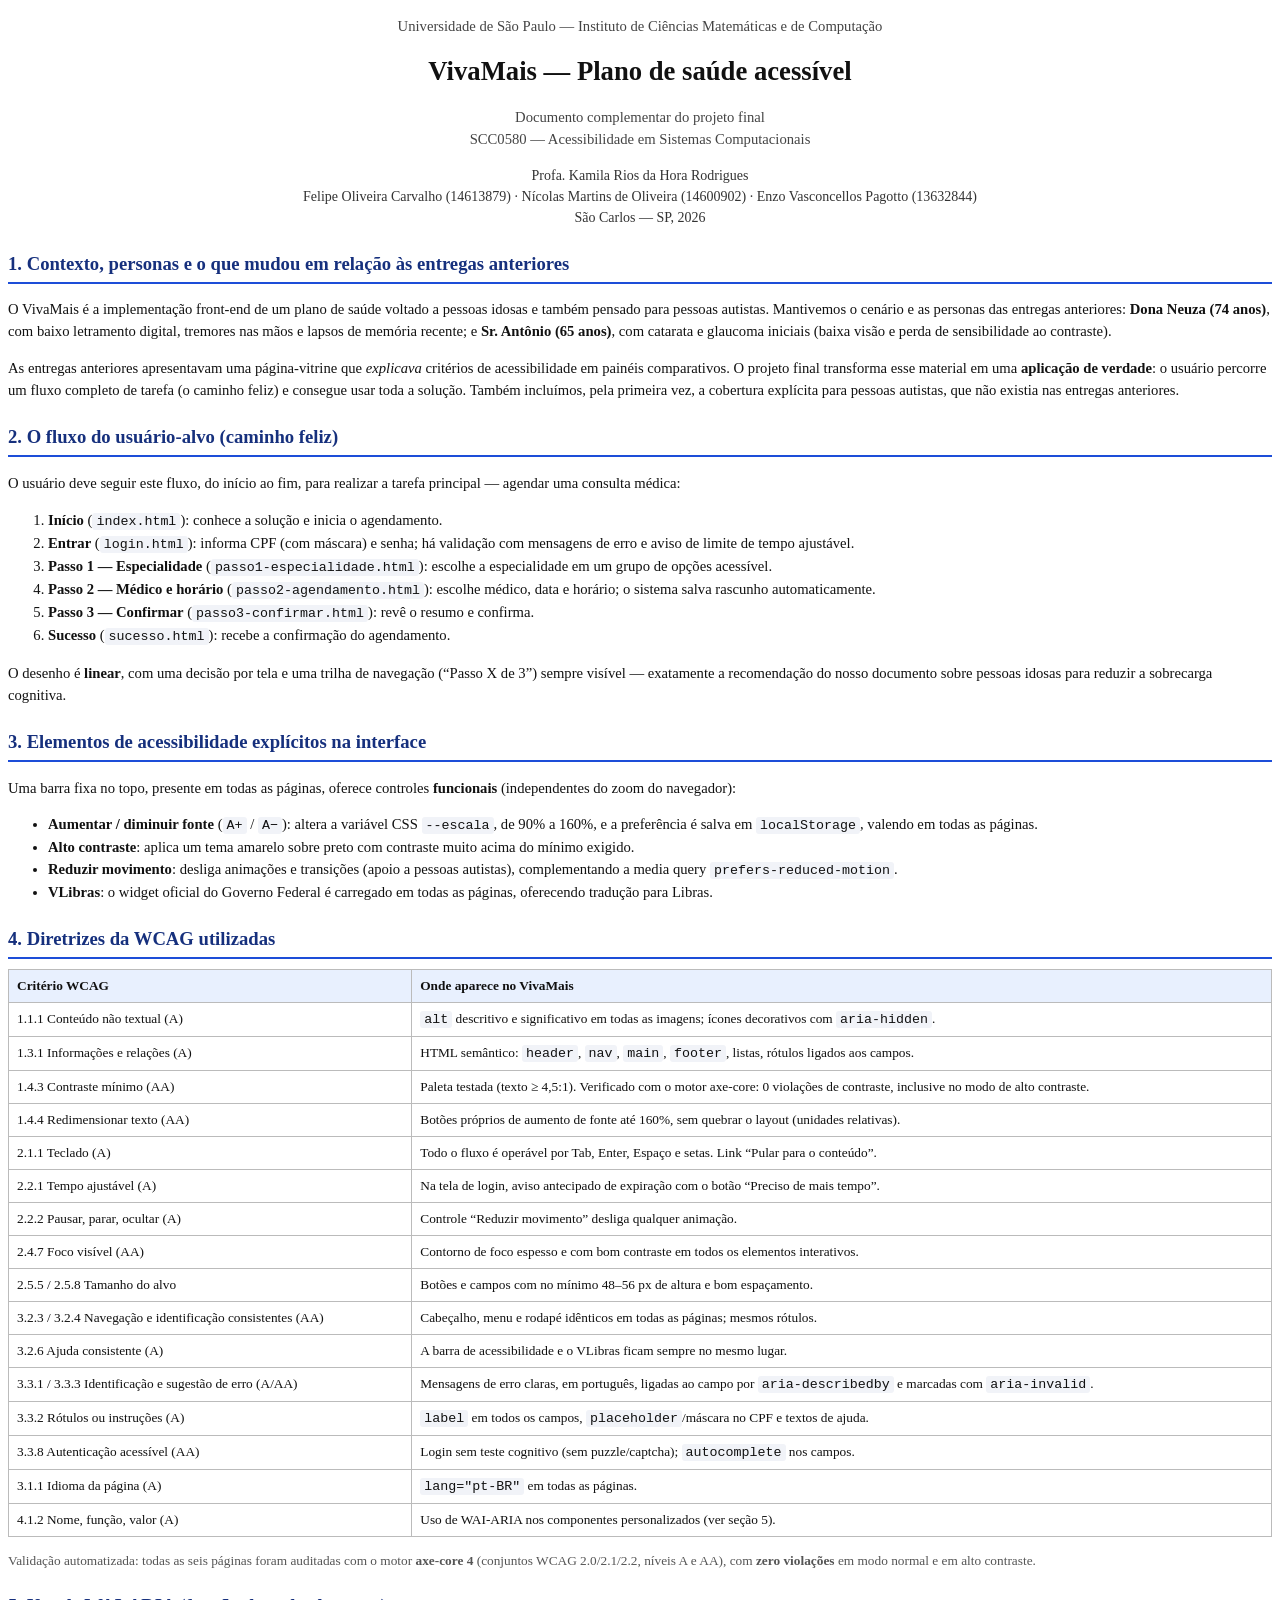
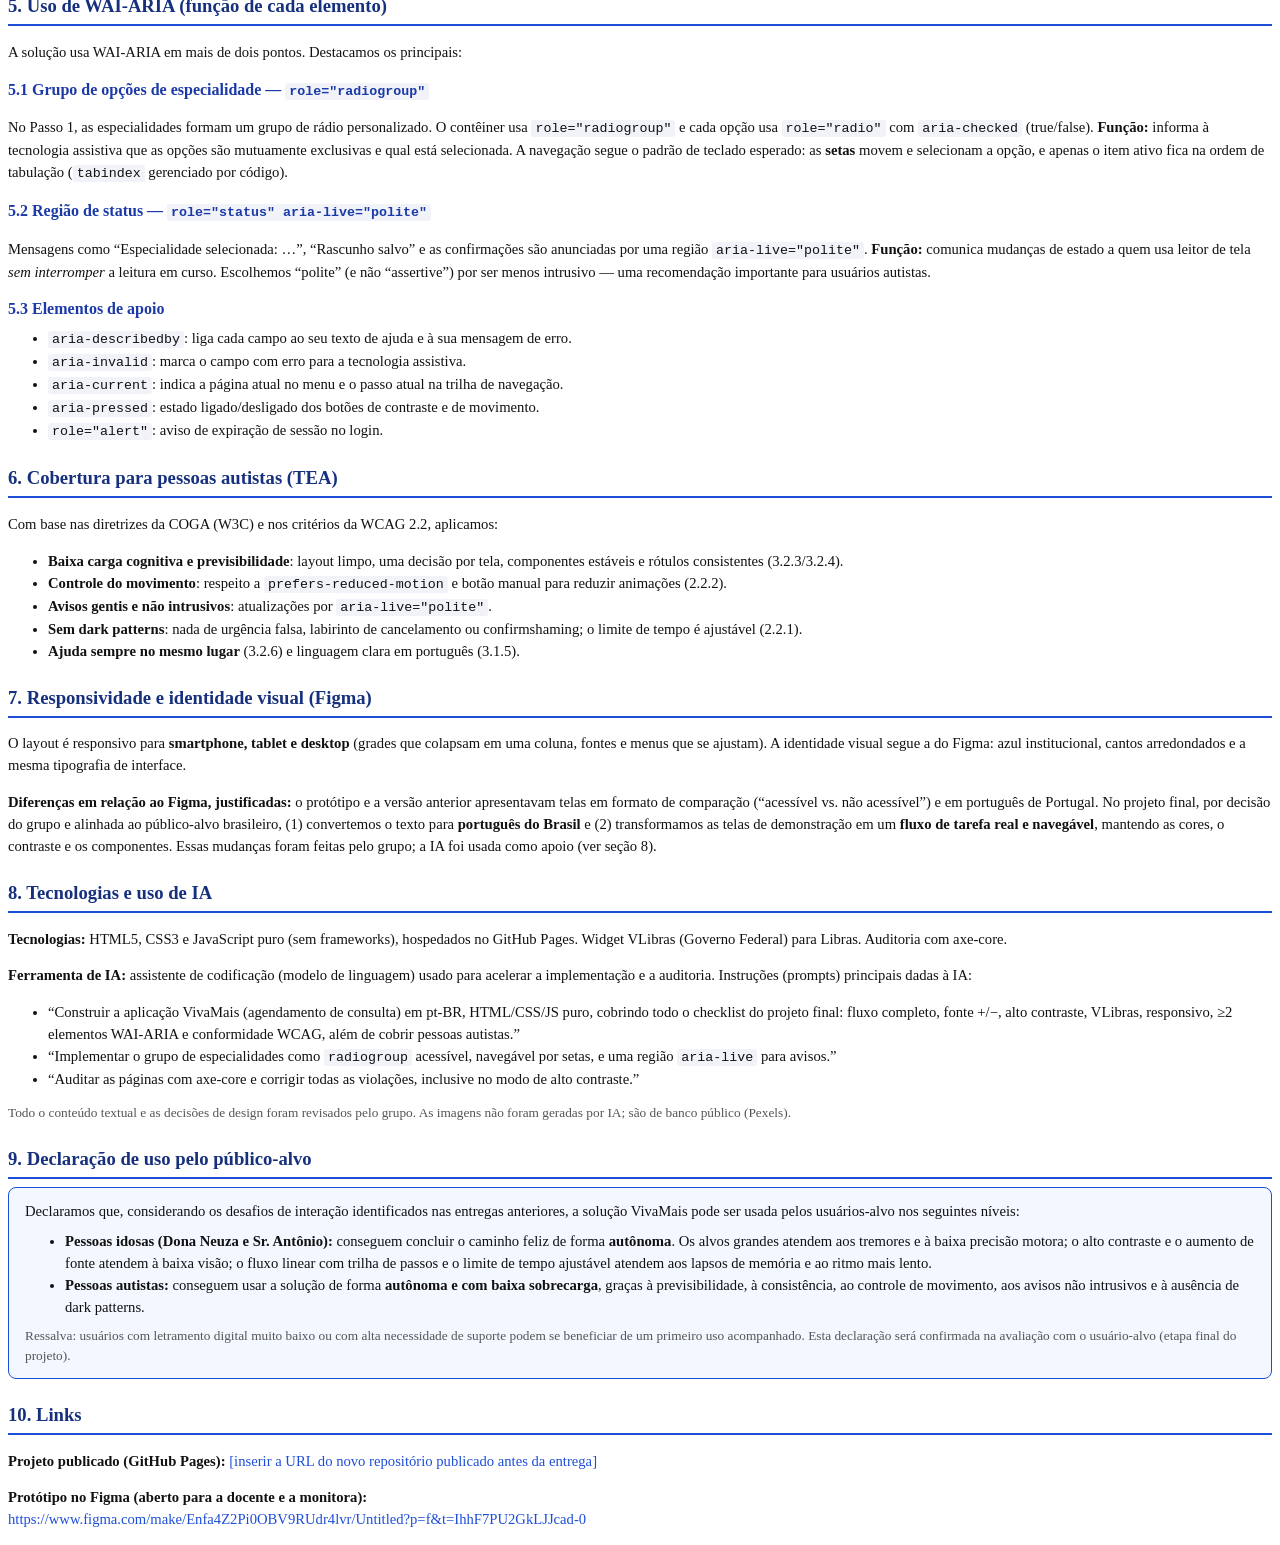
==== documento-complementar.html @ 965f647f "VivaMais: aplicação acessível com fluxo completo de agendamento - Fluxo caminho feliz (home -> login" ====
<!DOCTYPE html>
<html lang="pt-BR">
<head>
<meta charset="UTF-8">
<title>Documento complementar — Projeto final VivaMais</title>
<style>
  @page { size: A4; margin: 2cm 2.2cm; }
  * { box-sizing: border-box; }
  body { font-family: "Georgia", "Times New Roman", serif; color: #111; line-height: 1.5; font-size: 11.5pt; }
  h1 { font-size: 20pt; margin: 0 0 4px; }
  h2 { font-size: 14pt; margin: 22px 0 8px; border-bottom: 2px solid #1d4ed8; padding-bottom: 4px; color: #16307d; }
  h3 { font-size: 12pt; margin: 14px 0 4px; color: #1b3aa8; }
  p, li { font-size: 11pt; }
  .capa { text-align: center; margin-bottom: 8px; }
  .sub { color: #444; font-size: 11pt; }
  .meta { font-size: 10.5pt; color: #333; margin-top: 10px; }
  table { width: 100%; border-collapse: collapse; margin: 10px 0; font-size: 10pt; }
  th, td { border: 1px solid #bbb; padding: 6px 8px; text-align: left; vertical-align: top; }
  th { background: #e8f0fe; }
  code { font-family: "Courier New", monospace; background: #f1f3f8; padding: 1px 4px; border-radius: 3px; font-size: 10pt; }
  .decl { border: 1.5px solid #1d4ed8; background: #f3f7ff; padding: 12px 16px; border-radius: 8px; }
  .link { color: #1d4ed8; word-break: break-all; }
  ul { margin: 6px 0 10px; }
  .pequeno { font-size: 10pt; color: #555; }
</style>
</head>
<body>

<div class="capa">
  <p class="sub">Universidade de São Paulo — Instituto de Ciências Matemáticas e de Computação</p>
  <h1>VivaMais — Plano de saúde acessível</h1>
  <p class="sub">Documento complementar do projeto final<br>
  SCC0580 — Acessibilidade em Sistemas Computacionais</p>
  <p class="meta">Profa. Kamila Rios da Hora Rodrigues<br>
  Felipe Oliveira Carvalho (14613879) · Nícolas Martins de Oliveira (14600902) · Enzo Vasconcellos Pagotto (13632844)<br>
  São Carlos — SP, 2026</p>
</div>

<h2>1. Contexto, personas e o que mudou em relação às entregas anteriores</h2>
<p>
  O VivaMais é a implementação front-end de um plano de saúde voltado a pessoas idosas e também
  pensado para pessoas autistas. Mantivemos o cenário e as personas das entregas anteriores:
  <strong>Dona Neuza (74 anos)</strong>, com baixo letramento digital, tremores nas mãos e lapsos de
  memória recente; e <strong>Sr. Antônio (65 anos)</strong>, com catarata e glaucoma iniciais (baixa
  visão e perda de sensibilidade ao contraste).
</p>
<p>
  As entregas anteriores apresentavam uma página-vitrine que <em>explicava</em> critérios de
  acessibilidade em painéis comparativos. O projeto final transforma esse material em uma
  <strong>aplicação de verdade</strong>: o usuário percorre um fluxo completo de tarefa (o caminho
  feliz) e consegue usar toda a solução. Também incluímos, pela primeira vez, a cobertura explícita
  para pessoas autistas, que não existia nas entregas anteriores.
</p>

<h2>2. O fluxo do usuário-alvo (caminho feliz)</h2>
<p>O usuário deve seguir este fluxo, do início ao fim, para realizar a tarefa principal — agendar uma consulta médica:</p>
<ol>
  <li><strong>Início</strong> (<code>index.html</code>): conhece a solução e inicia o agendamento.</li>
  <li><strong>Entrar</strong> (<code>login.html</code>): informa CPF (com máscara) e senha; há validação com mensagens de erro e aviso de limite de tempo ajustável.</li>
  <li><strong>Passo 1 — Especialidade</strong> (<code>passo1-especialidade.html</code>): escolhe a especialidade em um grupo de opções acessível.</li>
  <li><strong>Passo 2 — Médico e horário</strong> (<code>passo2-agendamento.html</code>): escolhe médico, data e horário; o sistema salva rascunho automaticamente.</li>
  <li><strong>Passo 3 — Confirmar</strong> (<code>passo3-confirmar.html</code>): revê o resumo e confirma.</li>
  <li><strong>Sucesso</strong> (<code>sucesso.html</code>): recebe a confirmação do agendamento.</li>
</ol>
<p>
  O desenho é <strong>linear</strong>, com uma decisão por tela e uma trilha de navegação
  (“Passo X de 3”) sempre visível — exatamente a recomendação do nosso documento sobre pessoas
  idosas para reduzir a sobrecarga cognitiva.
</p>

<h2>3. Elementos de acessibilidade explícitos na interface</h2>
<p>Uma barra fixa no topo, presente em todas as páginas, oferece controles <strong>funcionais</strong> (independentes do zoom do navegador):</p>
<ul>
  <li><strong>Aumentar / diminuir fonte</strong> (<code>A+</code> / <code>A−</code>): altera a variável CSS <code>--escala</code>, de 90% a 160%, e a preferência é salva em <code>localStorage</code>, valendo em todas as páginas.</li>
  <li><strong>Alto contraste</strong>: aplica um tema amarelo sobre preto com contraste muito acima do mínimo exigido.</li>
  <li><strong>Reduzir movimento</strong>: desliga animações e transições (apoio a pessoas autistas), complementando a media query <code>prefers-reduced-motion</code>.</li>
  <li><strong>VLibras</strong>: o widget oficial do Governo Federal é carregado em todas as páginas, oferecendo tradução para Libras.</li>
</ul>

<h2>4. Diretrizes da WCAG utilizadas</h2>
<table>
  <tr><th>Critério WCAG</th><th>Onde aparece no VivaMais</th></tr>
  <tr><td>1.1.1 Conteúdo não textual (A)</td><td><code>alt</code> descritivo e significativo em todas as imagens; ícones decorativos com <code>aria-hidden</code>.</td></tr>
  <tr><td>1.3.1 Informações e relações (A)</td><td>HTML semântico: <code>header</code>, <code>nav</code>, <code>main</code>, <code>footer</code>, listas, rótulos ligados aos campos.</td></tr>
  <tr><td>1.4.3 Contraste mínimo (AA)</td><td>Paleta testada (texto ≥ 4,5:1). Verificado com o motor axe-core: 0 violações de contraste, inclusive no modo de alto contraste.</td></tr>
  <tr><td>1.4.4 Redimensionar texto (AA)</td><td>Botões próprios de aumento de fonte até 160%, sem quebrar o layout (unidades relativas).</td></tr>
  <tr><td>2.1.1 Teclado (A)</td><td>Todo o fluxo é operável por Tab, Enter, Espaço e setas. Link “Pular para o conteúdo”.</td></tr>
  <tr><td>2.2.1 Tempo ajustável (A)</td><td>Na tela de login, aviso antecipado de expiração com o botão “Preciso de mais tempo”.</td></tr>
  <tr><td>2.2.2 Pausar, parar, ocultar (A)</td><td>Controle “Reduzir movimento” desliga qualquer animação.</td></tr>
  <tr><td>2.4.7 Foco visível (AA)</td><td>Contorno de foco espesso e com bom contraste em todos os elementos interativos.</td></tr>
  <tr><td>2.5.5 / 2.5.8 Tamanho do alvo</td><td>Botões e campos com no mínimo 48–56 px de altura e bom espaçamento.</td></tr>
  <tr><td>3.2.3 / 3.2.4 Navegação e identificação consistentes (AA)</td><td>Cabeçalho, menu e rodapé idênticos em todas as páginas; mesmos rótulos.</td></tr>
  <tr><td>3.2.6 Ajuda consistente (A)</td><td>A barra de acessibilidade e o VLibras ficam sempre no mesmo lugar.</td></tr>
  <tr><td>3.3.1 / 3.3.3 Identificação e sugestão de erro (A/AA)</td><td>Mensagens de erro claras, em português, ligadas ao campo por <code>aria-describedby</code> e marcadas com <code>aria-invalid</code>.</td></tr>
  <tr><td>3.3.2 Rótulos ou instruções (A)</td><td><code>label</code> em todos os campos, <code>placeholder</code>/máscara no CPF e textos de ajuda.</td></tr>
  <tr><td>3.3.8 Autenticação acessível (AA)</td><td>Login sem teste cognitivo (sem puzzle/captcha); <code>autocomplete</code> nos campos.</td></tr>
  <tr><td>3.1.1 Idioma da página (A)</td><td><code>lang="pt-BR"</code> em todas as páginas.</td></tr>
  <tr><td>4.1.2 Nome, função, valor (A)</td><td>Uso de WAI-ARIA nos componentes personalizados (ver seção 5).</td></tr>
</table>
<p class="pequeno">
  Validação automatizada: todas as seis páginas foram auditadas com o motor <strong>axe-core 4</strong>
  (conjuntos WCAG 2.0/2.1/2.2, níveis A e AA), com <strong>zero violações</strong> em modo normal e em alto contraste.
</p>

<h2>5. Uso de WAI-ARIA (função de cada elemento)</h2>
<p>A solução usa WAI-ARIA em mais de dois pontos. Destacamos os principais:</p>
<h3>5.1 Grupo de opções de especialidade — <code>role="radiogroup"</code></h3>
<p>
  No Passo 1, as especialidades formam um grupo de rádio personalizado. O contêiner usa
  <code>role="radiogroup"</code> e cada opção usa <code>role="radio"</code> com
  <code>aria-checked</code> (true/false). <strong>Função:</strong> informa à tecnologia assistiva que
  as opções são mutuamente exclusivas e qual está selecionada. A navegação segue o padrão de
  teclado esperado: as <strong>setas</strong> movem e selecionam a opção, e apenas o item ativo fica
  na ordem de tabulação (<code>tabindex</code> gerenciado por código).
</p>
<h3>5.2 Região de status — <code>role="status" aria-live="polite"</code></h3>
<p>
  Mensagens como “Especialidade selecionada: …”, “Rascunho salvo” e as confirmações são anunciadas
  por uma região <code>aria-live="polite"</code>. <strong>Função:</strong> comunica mudanças de estado a
  quem usa leitor de tela <em>sem interromper</em> a leitura em curso. Escolhemos “polite” (e não
  “assertive”) por ser menos intrusivo — uma recomendação importante para usuários autistas.
</p>
<h3>5.3 Elementos de apoio</h3>
<ul>
  <li><code>aria-describedby</code>: liga cada campo ao seu texto de ajuda e à sua mensagem de erro.</li>
  <li><code>aria-invalid</code>: marca o campo com erro para a tecnologia assistiva.</li>
  <li><code>aria-current</code>: indica a página atual no menu e o passo atual na trilha de navegação.</li>
  <li><code>aria-pressed</code>: estado ligado/desligado dos botões de contraste e de movimento.</li>
  <li><code>role="alert"</code>: aviso de expiração de sessão no login.</li>
</ul>

<h2>6. Cobertura para pessoas autistas (TEA)</h2>
<p>Com base nas diretrizes da COGA (W3C) e nos critérios da WCAG 2.2, aplicamos:</p>
<ul>
  <li><strong>Baixa carga cognitiva e previsibilidade</strong>: layout limpo, uma decisão por tela, componentes estáveis e rótulos consistentes (3.2.3/3.2.4).</li>
  <li><strong>Controle do movimento</strong>: respeito a <code>prefers-reduced-motion</code> e botão manual para reduzir animações (2.2.2).</li>
  <li><strong>Avisos gentis e não intrusivos</strong>: atualizações por <code>aria-live="polite"</code>.</li>
  <li><strong>Sem dark patterns</strong>: nada de urgência falsa, labirinto de cancelamento ou confirmshaming; o limite de tempo é ajustável (2.2.1).</li>
  <li><strong>Ajuda sempre no mesmo lugar</strong> (3.2.6) e linguagem clara em português (3.1.5).</li>
</ul>

<h2>7. Responsividade e identidade visual (Figma)</h2>
<p>
  O layout é responsivo para <strong>smartphone, tablet e desktop</strong> (grades que colapsam em
  uma coluna, fontes e menus que se ajustam). A identidade visual segue a do Figma: azul
  institucional, cantos arredondados e a mesma tipografia de interface.
</p>
<p>
  <strong>Diferenças em relação ao Figma, justificadas:</strong> o protótipo e a versão anterior
  apresentavam telas em formato de comparação (“acessível vs. não acessível”) e em português de
  Portugal. No projeto final, por decisão do grupo e alinhada ao público-alvo brasileiro,
  (1) convertemos o texto para <strong>português do Brasil</strong> e (2) transformamos as telas de
  demonstração em um <strong>fluxo de tarefa real e navegável</strong>, mantendo as cores, o
  contraste e os componentes. Essas mudanças foram feitas pelo grupo; a IA foi usada como apoio
  (ver seção 8).
</p>

<h2>8. Tecnologias e uso de IA</h2>
<p><strong>Tecnologias:</strong> HTML5, CSS3 e JavaScript puro (sem frameworks), hospedados no GitHub Pages. Widget VLibras (Governo Federal) para Libras. Auditoria com axe-core.</p>
<p><strong>Ferramenta de IA:</strong> assistente de codificação (modelo de linguagem) usado para acelerar a implementação e a auditoria. Instruções (prompts) principais dadas à IA:</p>
<ul>
  <li>“Construir a aplicação VivaMais (agendamento de consulta) em pt-BR, HTML/CSS/JS puro, cobrindo todo o checklist do projeto final: fluxo completo, fonte +/−, alto contraste, VLibras, responsivo, ≥2 elementos WAI-ARIA e conformidade WCAG, além de cobrir pessoas autistas.”</li>
  <li>“Implementar o grupo de especialidades como <code>radiogroup</code> acessível, navegável por setas, e uma região <code>aria-live</code> para avisos.”</li>
  <li>“Auditar as páginas com axe-core e corrigir todas as violações, inclusive no modo de alto contraste.”</li>
</ul>
<p class="pequeno">Todo o conteúdo textual e as decisões de design foram revisados pelo grupo. As imagens não foram geradas por IA; são de banco público (Pexels).</p>

<h2>9. Declaração de uso pelo público-alvo</h2>
<div class="decl">
  <p style="margin:0">
    Declaramos que, considerando os desafios de interação identificados nas entregas anteriores,
    a solução VivaMais pode ser usada pelos usuários-alvo nos seguintes níveis:
  </p>
  <ul style="margin:8px 0 0">
    <li><strong>Pessoas idosas (Dona Neuza e Sr. Antônio):</strong> conseguem concluir o caminho feliz
      de forma <strong>autônoma</strong>. Os alvos grandes atendem aos tremores e à baixa precisão motora;
      o alto contraste e o aumento de fonte atendem à baixa visão; o fluxo linear com trilha de passos e o
      limite de tempo ajustável atendem aos lapsos de memória e ao ritmo mais lento.</li>
    <li><strong>Pessoas autistas:</strong> conseguem usar a solução de forma <strong>autônoma e com baixa
      sobrecarga</strong>, graças à previsibilidade, à consistência, ao controle de movimento, aos avisos não
      intrusivos e à ausência de dark patterns.</li>
  </ul>
  <p style="margin:8px 0 0" class="pequeno">
    Ressalva: usuários com letramento digital muito baixo ou com alta necessidade de suporte podem se
    beneficiar de um primeiro uso acompanhado. Esta declaração será confirmada na avaliação com o
    usuário-alvo (etapa final do projeto).
  </p>
</div>

<h2>10. Links</h2>
<p>
  <strong>Projeto publicado (GitHub Pages):</strong>
  <span class="link">[inserir a URL do novo repositório publicado antes da entrega]</span>
</p>
<p>
  <strong>Protótipo no Figma (aberto para a docente e a monitora):</strong><br>
  <span class="link">https://www.figma.com/make/Enfa4Z2Pi0OBV9RUdr4lvr/Untitled?p=f&t=IhhF7PU2GkLJJcad-0</span>
</p>

</body>
</html>
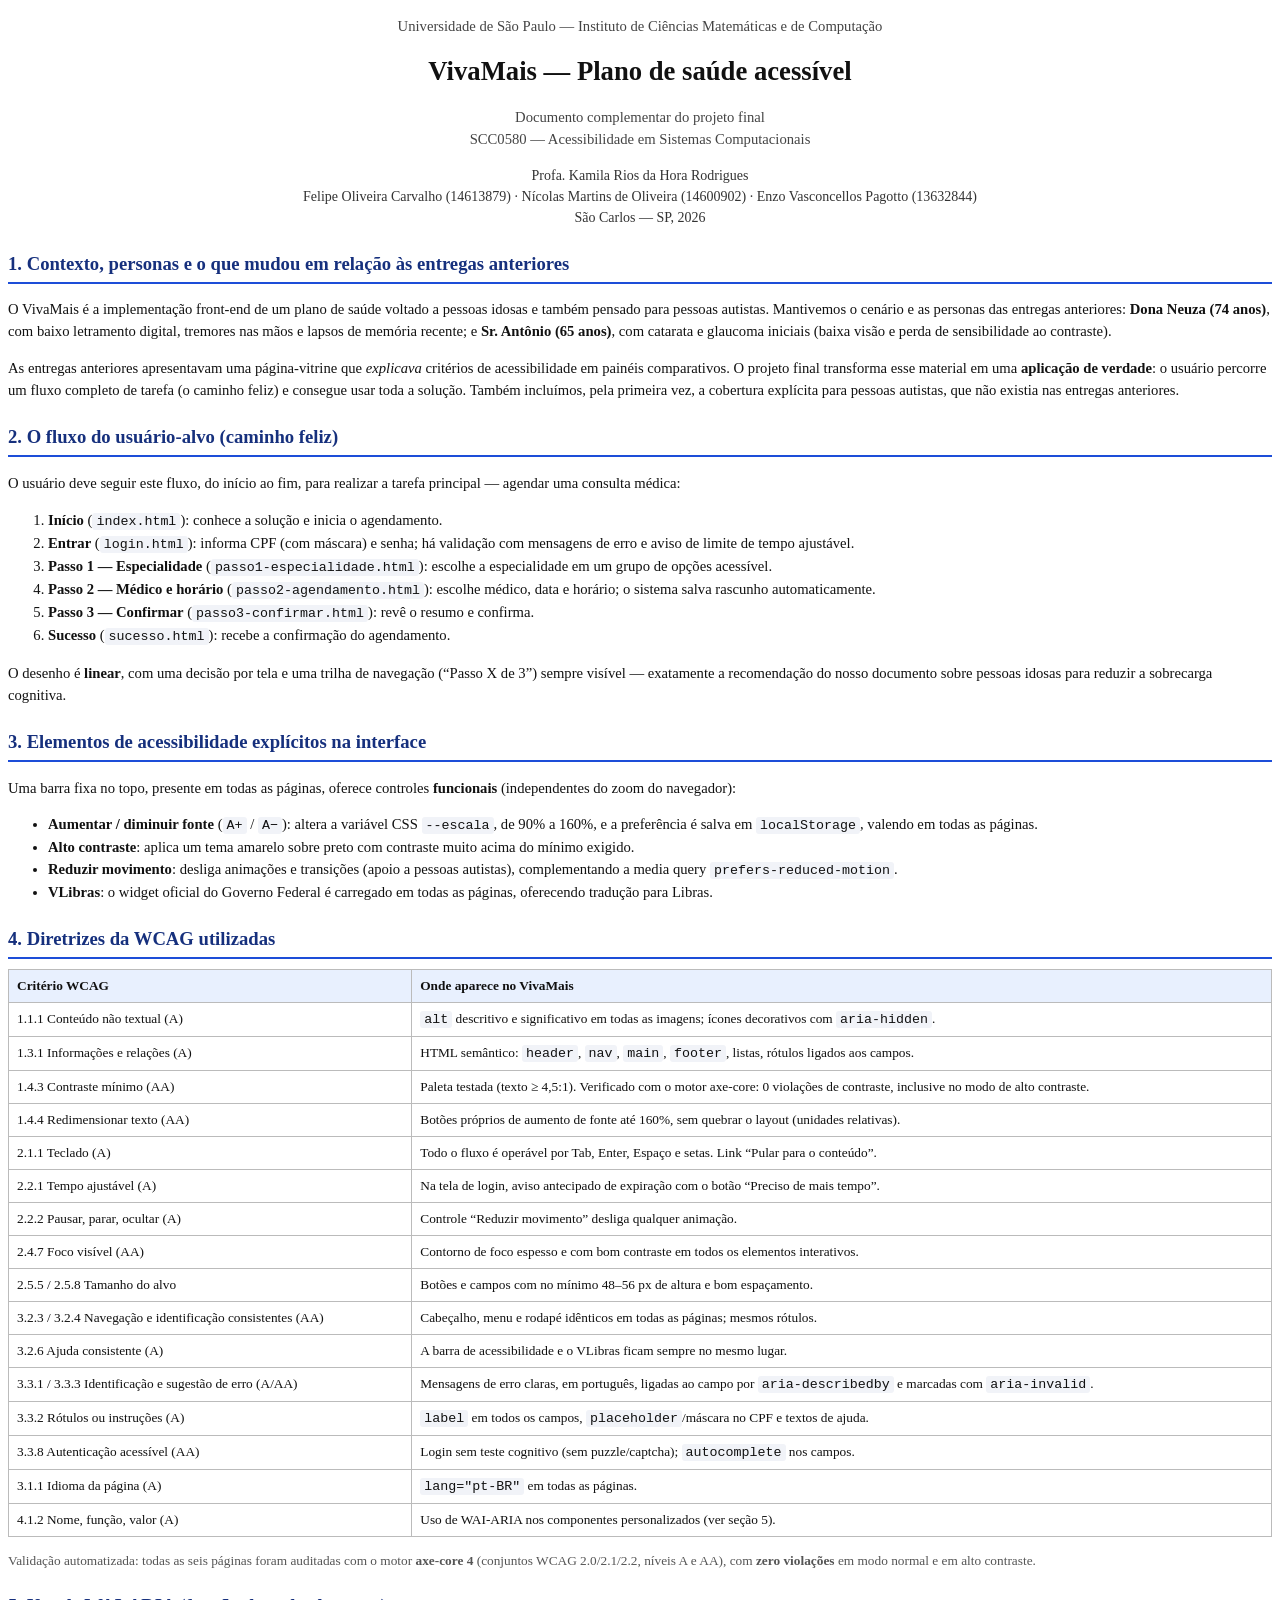
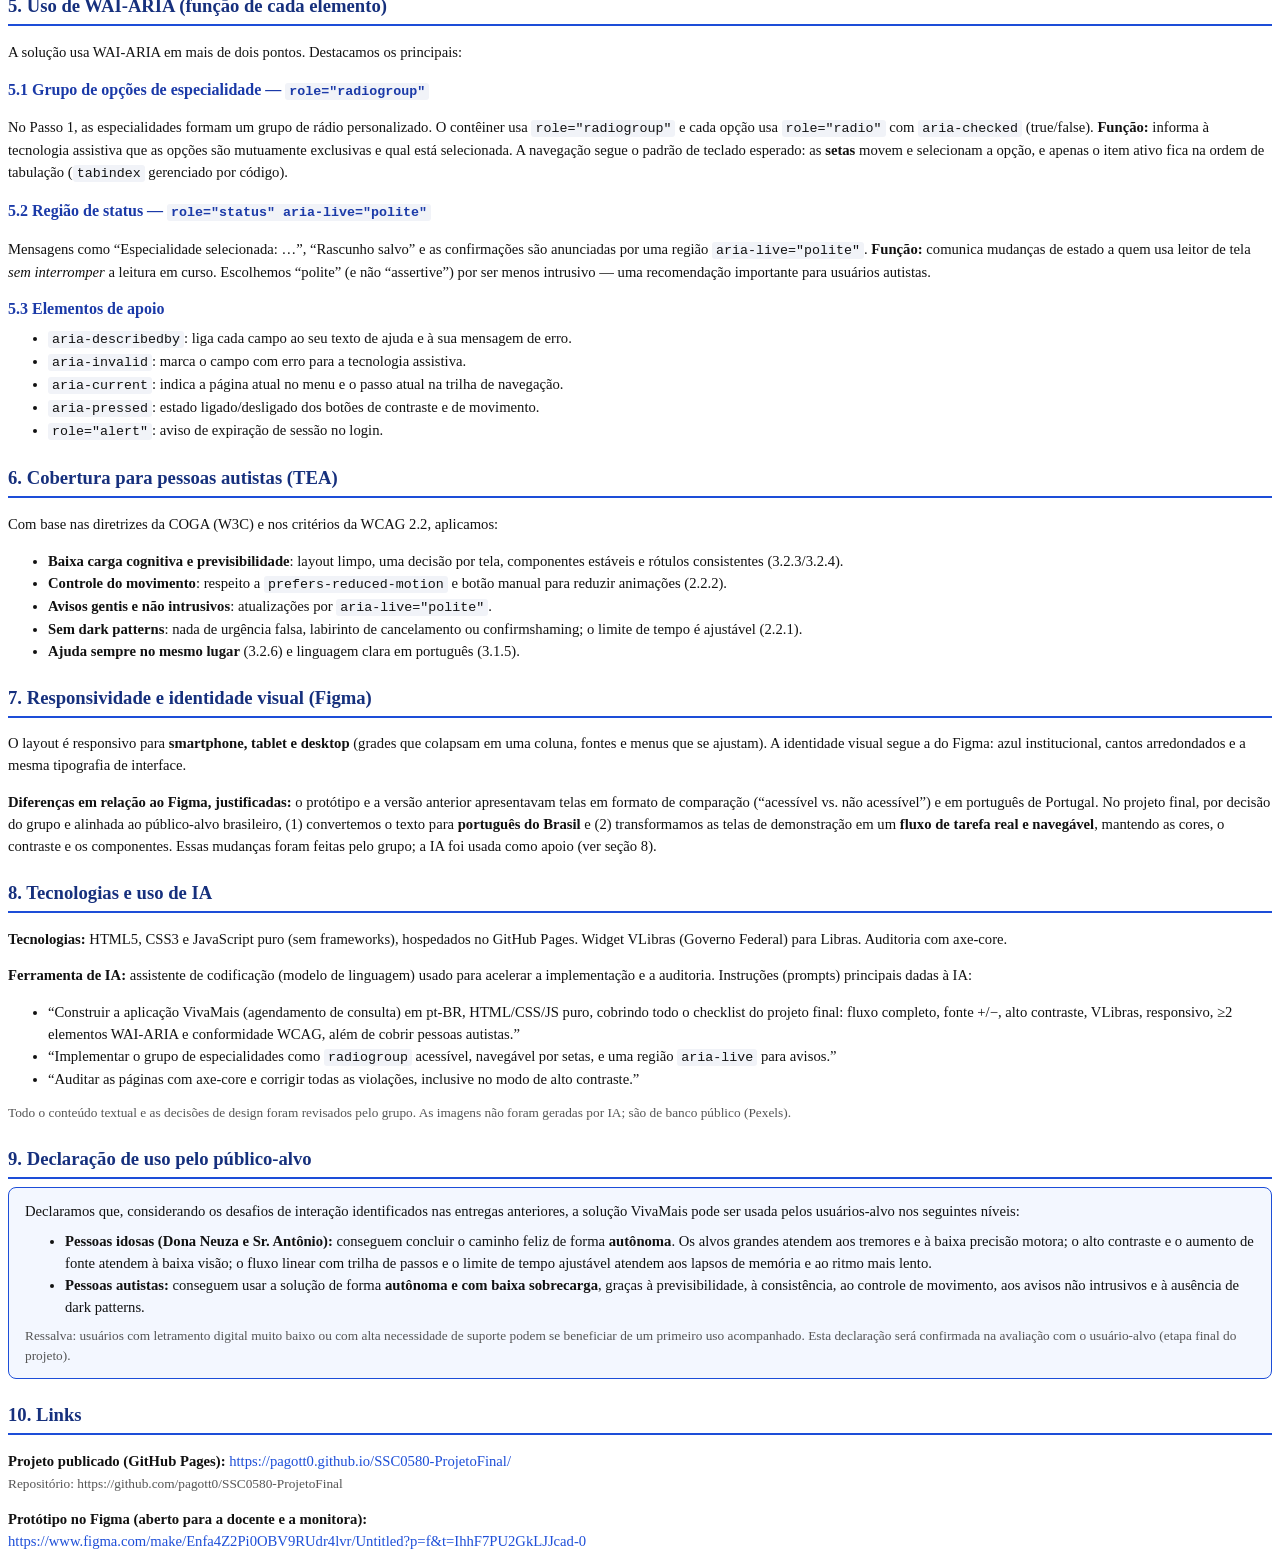
==== commit 9f83a5ae: "Documento complementar: inserir URL do projeto publicado" ====
--- a/documento-complementar.html
+++ b/documento-complementar.html
@@ -190,7 +190,8 @@
 <h2>10. Links</h2>
 <p>
   <strong>Projeto publicado (GitHub Pages):</strong>
-  <span class="link">[inserir a URL do novo repositório publicado antes da entrega]</span>
+  <span class="link">https://pagott0.github.io/SSC0580-ProjetoFinal/</span><br>
+  <span class="pequeno">Repositório: https://github.com/pagott0/SSC0580-ProjetoFinal</span>
 </p>
 <p>
   <strong>Protótipo no Figma (aberto para a docente e a monitora):</strong><br>
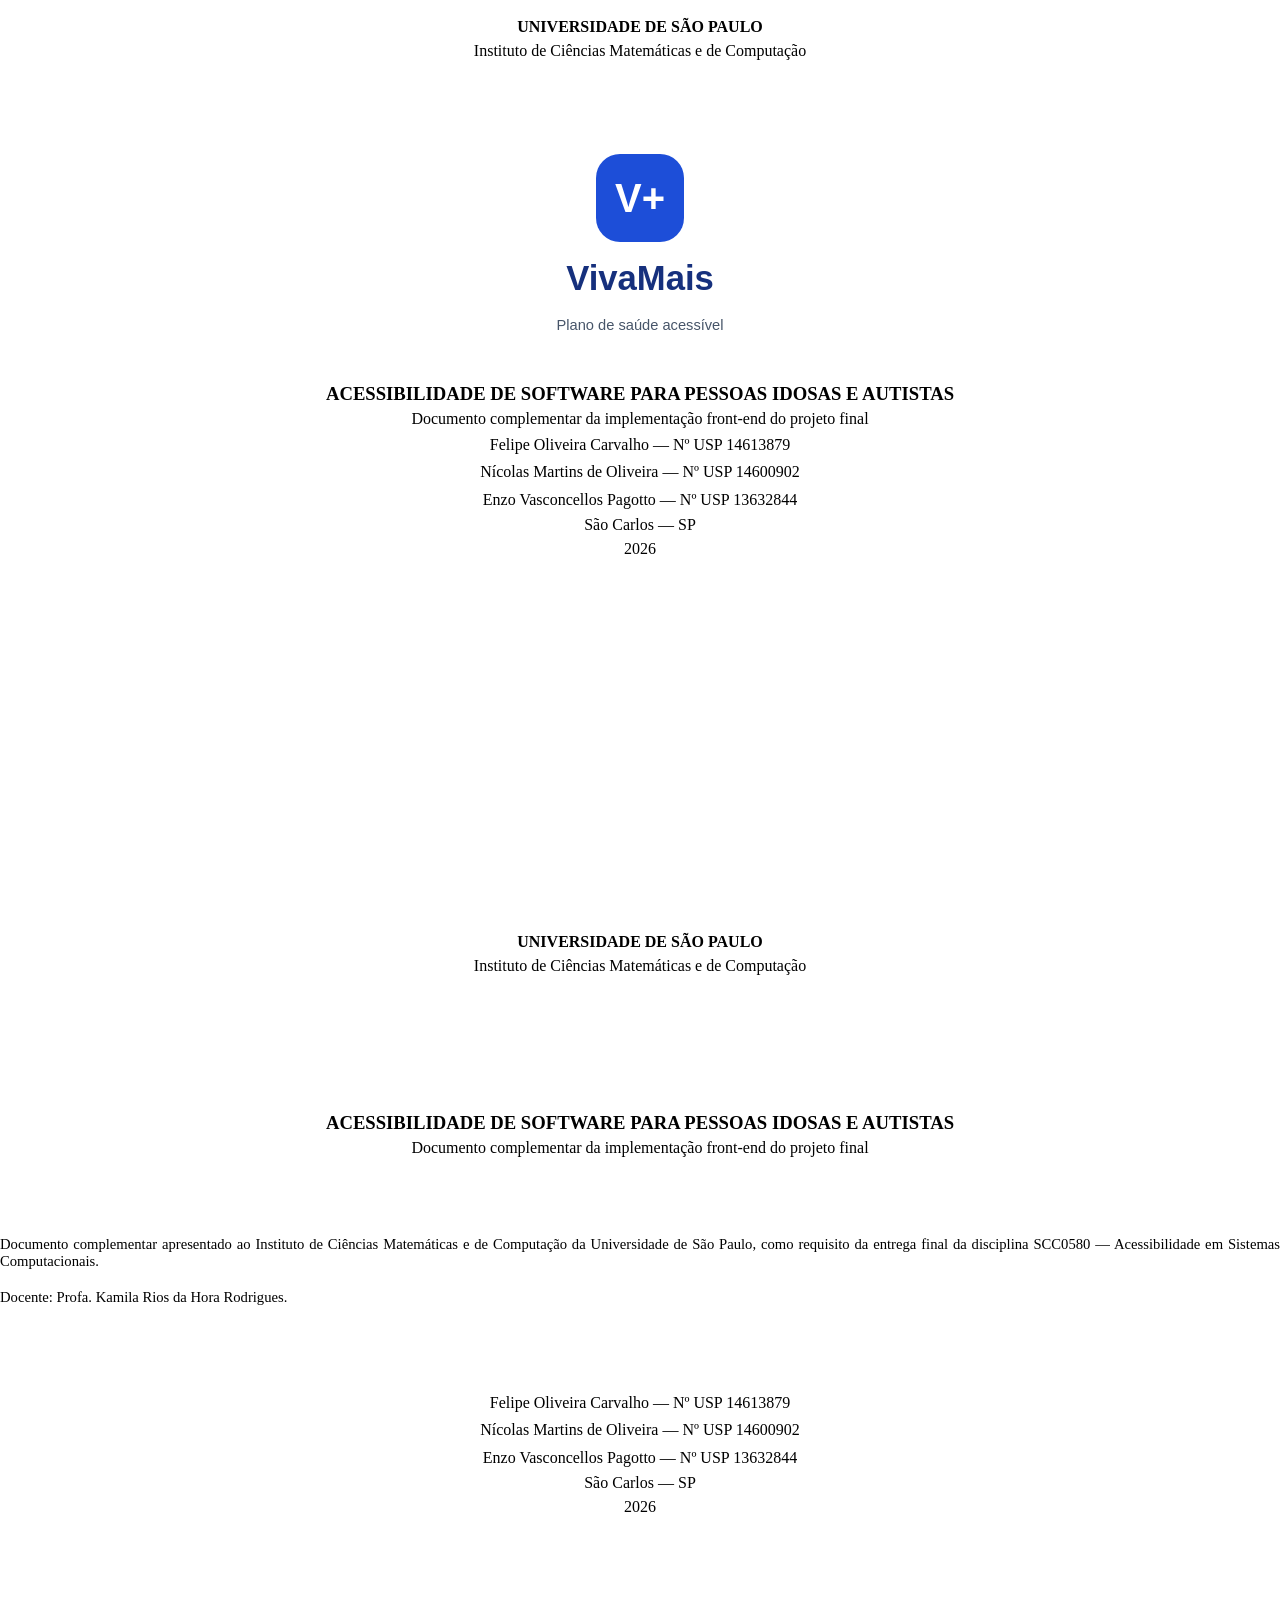
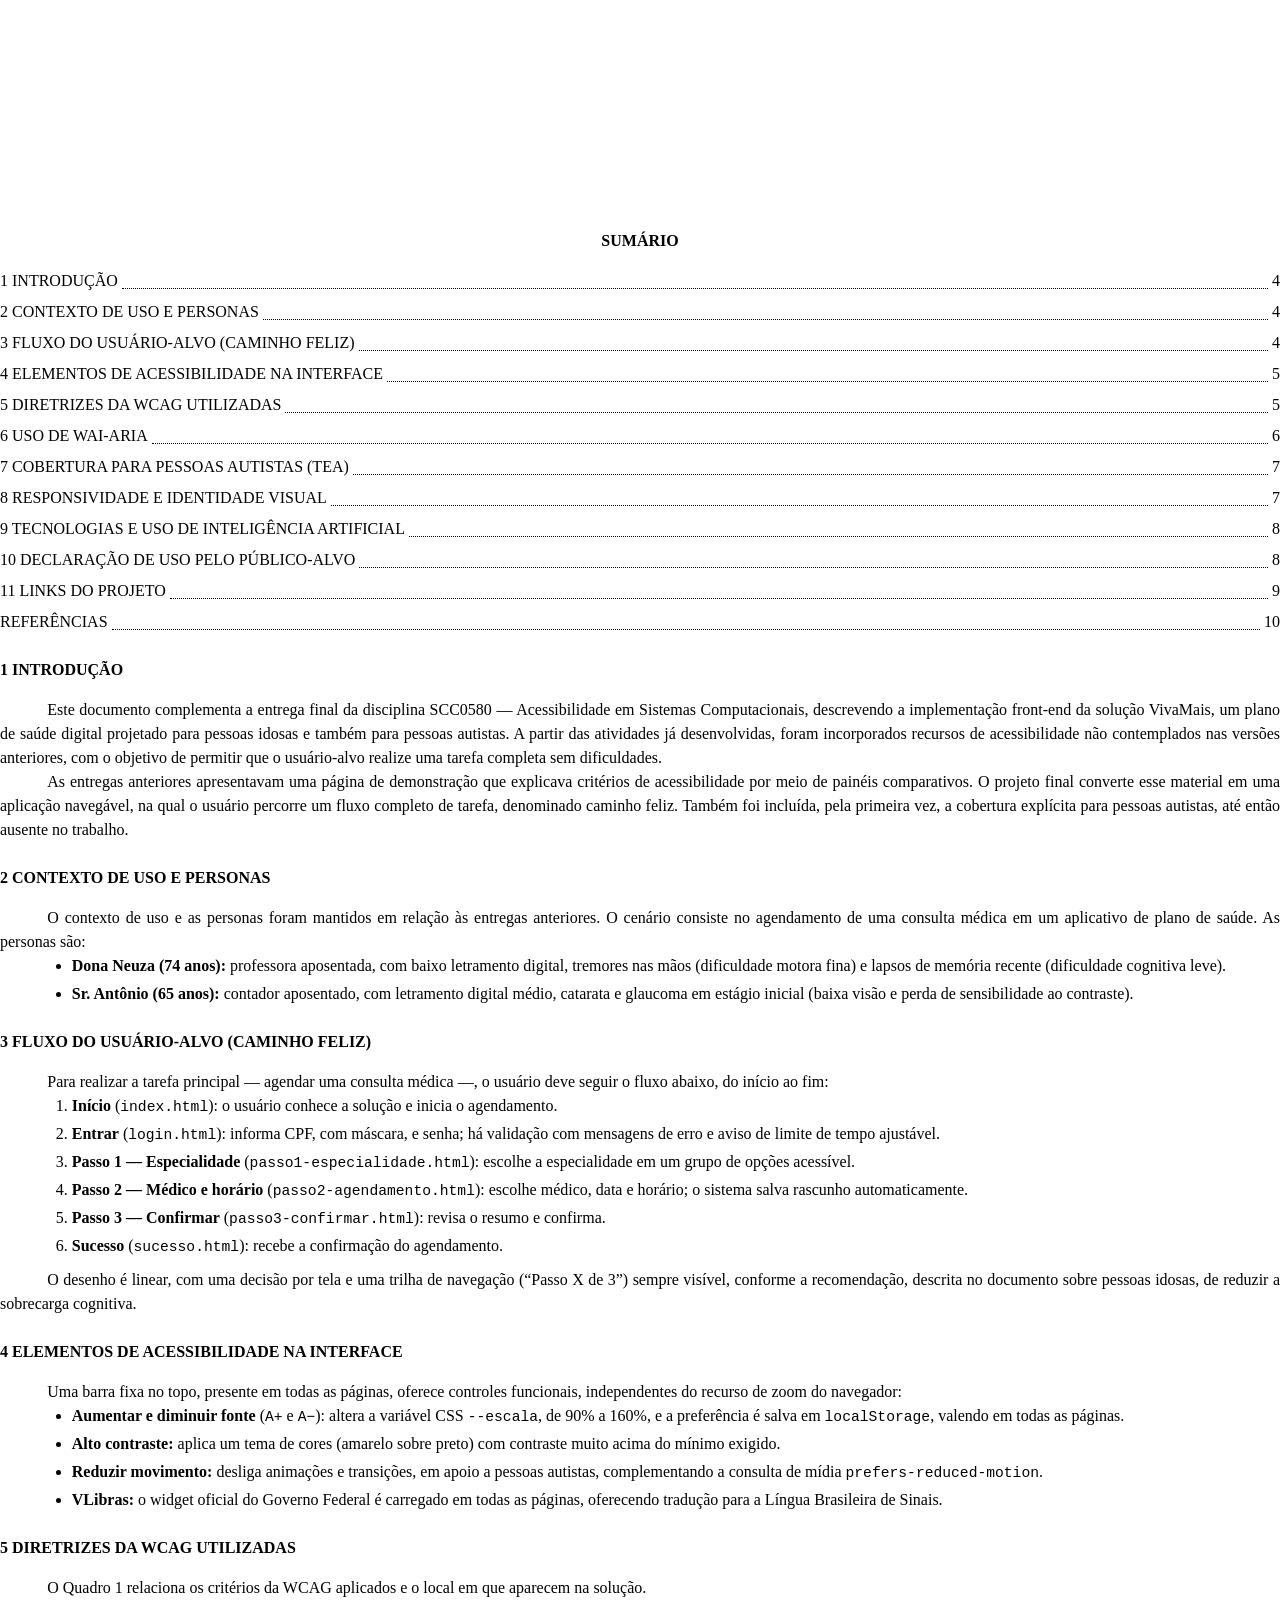
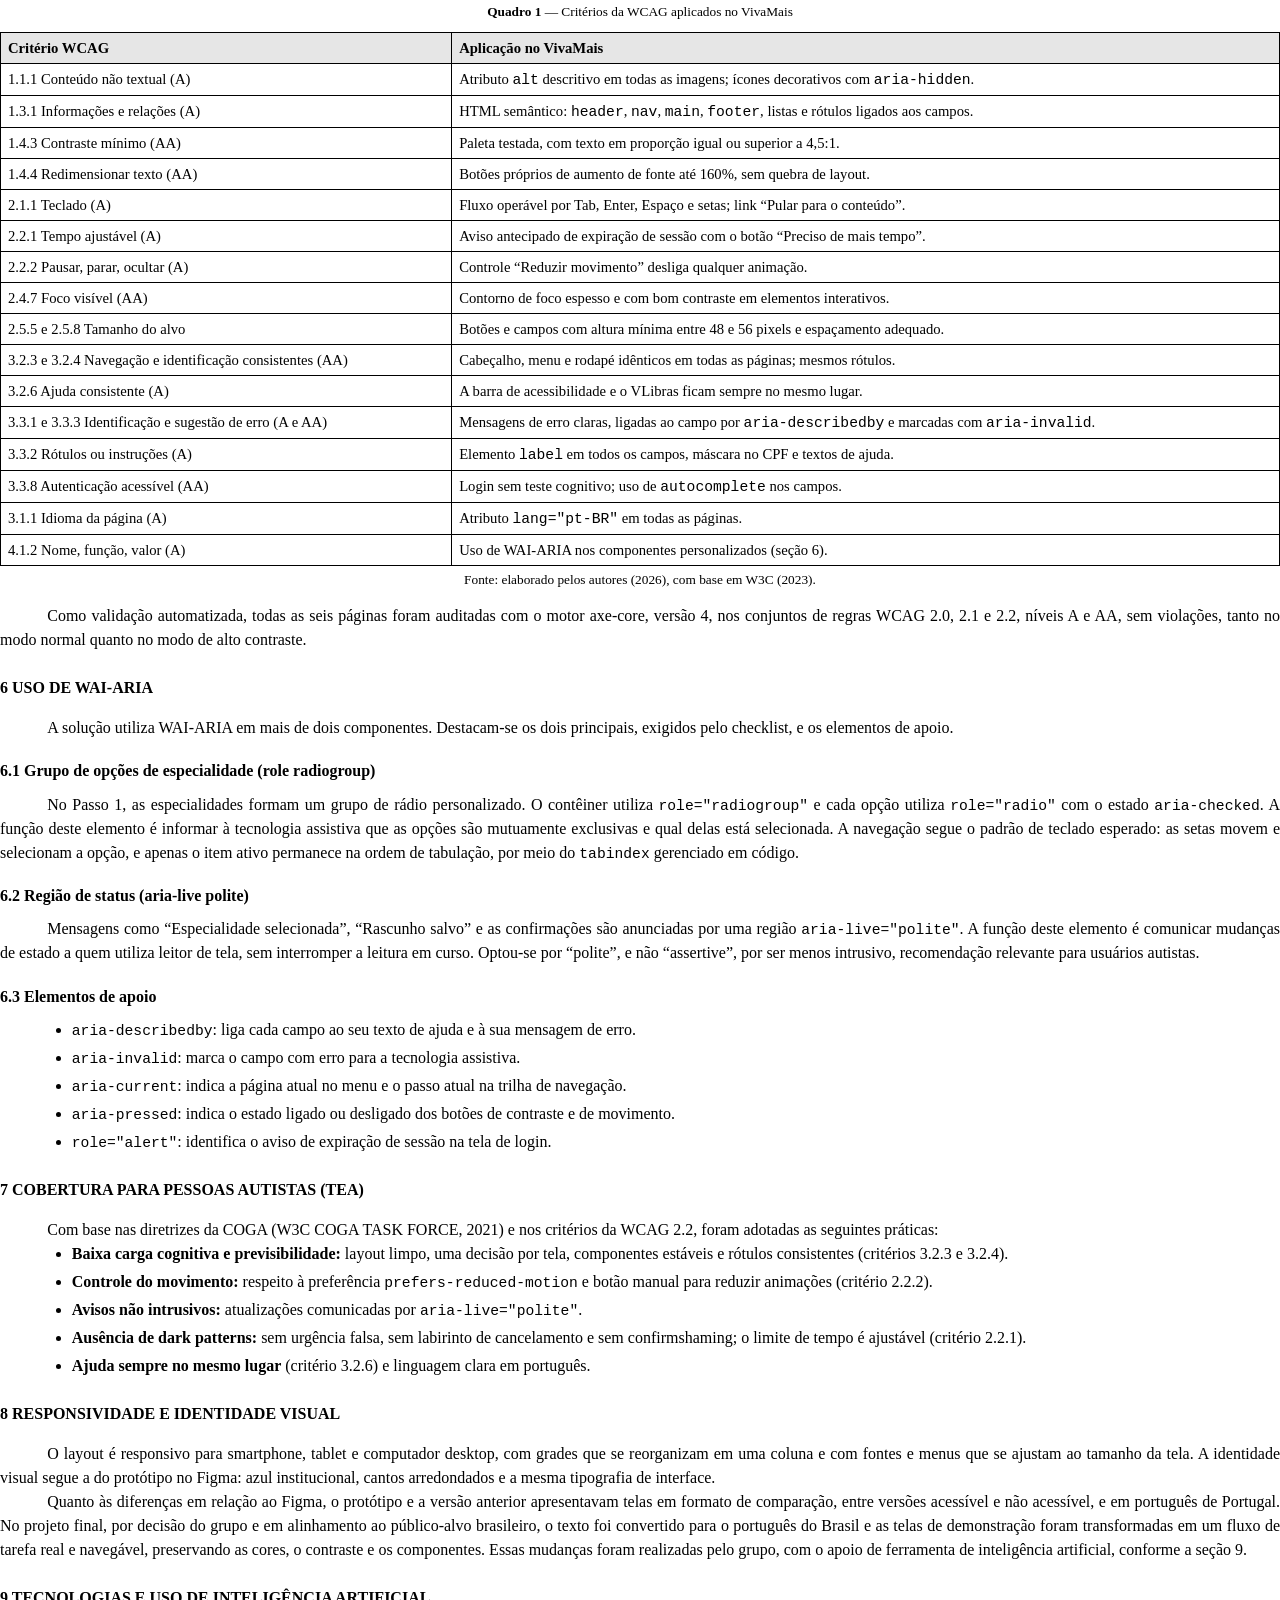
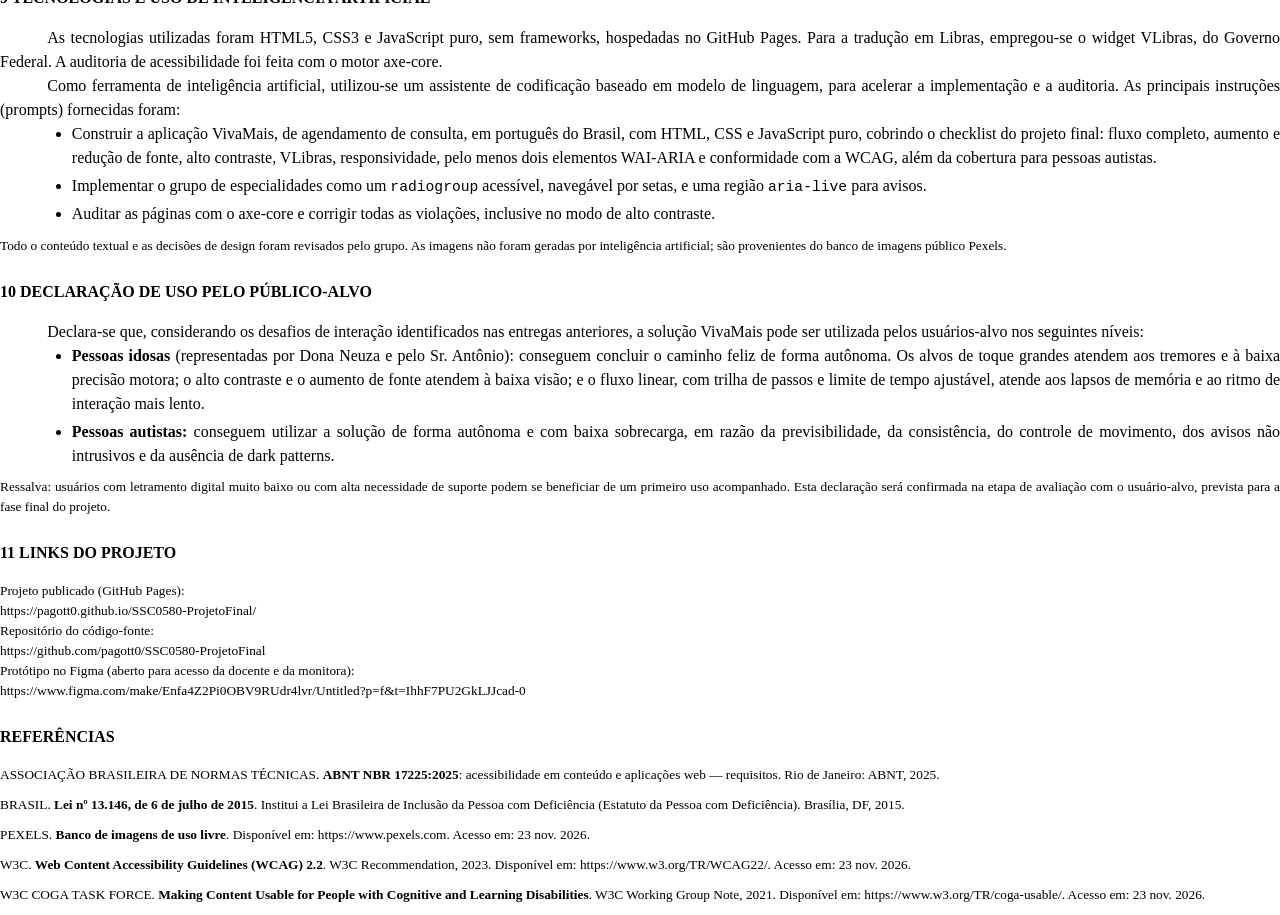
==== commit 6c6bacdd: "Documento complementar: formatação ABNT (capa, folha de rosto, sumário, seções numeradas, referência" ====
--- a/documento-complementar.html
+++ b/documento-complementar.html
@@ -2,200 +2,441 @@
 <html lang="pt-BR">
 <head>
 <meta charset="UTF-8">
-<title>Documento complementar — Projeto final VivaMais</title>
+<title>Documento complementar — Projeto final VivaMais (SCC0580)</title>
 <style>
-  @page { size: A4; margin: 2cm 2.2cm; }
+  /* =========================================================
+     Formatação ABNT (NBR 14724): Times 12, espaço 1,5,
+     margens 3-2-3-2 cm, recuo 1,25 cm, texto justificado.
+     ========================================================= */
+  @page {
+    size: A4;
+    margin: 3cm 2cm 2cm 3cm;   /* sup, dir, inf, esq */
+    @top-right { content: counter(page); font-family: "Times New Roman", serif; font-size: 10pt; }
+  }
+  /* Folhas pré-textuais (capa, rosto, sumário): contam, mas não exibem número */
+  @page sem-numero { @top-right { content: ""; } }
+  .folha, .pagina-sumario { page: sem-numero; }
+
   * { box-sizing: border-box; }
-  body { font-family: "Georgia", "Times New Roman", serif; color: #111; line-height: 1.5; font-size: 11.5pt; }
-  h1 { font-size: 20pt; margin: 0 0 4px; }
-  h2 { font-size: 14pt; margin: 22px 0 8px; border-bottom: 2px solid #1d4ed8; padding-bottom: 4px; color: #16307d; }
-  h3 { font-size: 12pt; margin: 14px 0 4px; color: #1b3aa8; }
-  p, li { font-size: 11pt; }
-  .capa { text-align: center; margin-bottom: 8px; }
-  .sub { color: #444; font-size: 11pt; }
-  .meta { font-size: 10.5pt; color: #333; margin-top: 10px; }
-  table { width: 100%; border-collapse: collapse; margin: 10px 0; font-size: 10pt; }
-  th, td { border: 1px solid #bbb; padding: 6px 8px; text-align: left; vertical-align: top; }
-  th { background: #e8f0fe; }
-  code { font-family: "Courier New", monospace; background: #f1f3f8; padding: 1px 4px; border-radius: 3px; font-size: 10pt; }
-  .decl { border: 1.5px solid #1d4ed8; background: #f3f7ff; padding: 12px 16px; border-radius: 8px; }
-  .link { color: #1d4ed8; word-break: break-all; }
-  ul { margin: 6px 0 10px; }
-  .pequeno { font-size: 10pt; color: #555; }
+
+  html { font-family: "Times New Roman", Times, serif; }
+  body {
+    font-family: "Times New Roman", Times, serif;
+    font-size: 12pt;
+    line-height: 1.5;
+    color: #000;
+    text-align: justify;
+    margin: 0;
+  }
+
+  /* Parágrafos: recuo de primeira linha 1,25 cm */
+  p { margin: 0 0 0 0; text-indent: 1.25cm; }
+  p + p { margin-top: 0; }
+
+  /* Títulos de seção (ABNT): numerados, à esquerda, sem recuo */
+  h2 {
+    font-size: 12pt;
+    font-weight: bold;
+    text-transform: uppercase;
+    text-align: left;
+    text-indent: 0;
+    margin: 1.5em 0 1em;
+    page-break-after: avoid;
+  }
+  h3 {
+    font-size: 12pt;
+    font-weight: bold;
+    text-align: left;
+    text-indent: 0;
+    margin: 1.2em 0 0.6em;
+    page-break-after: avoid;
+  }
+
+  ul, ol { margin: 0 0 0.6em 0; padding-left: 1.9cm; text-align: justify; }
+  li { margin-bottom: 4px; }
+
+  table {
+    width: 100%;
+    border-collapse: collapse;
+    margin: 6px 0 4px;
+    font-size: 11pt;
+  }
+  th, td { border: 1px solid #000; padding: 4px 7px; text-align: left; vertical-align: top; }
+  th { background: #e6e6e6; }
+
+  code { font-family: "Courier New", monospace; font-size: 11pt; }
+
+  .link { word-break: break-all; }
+  .legenda { text-align: center; text-indent: 0; font-size: 10pt; margin: 2px 0 10px; }
+  .fonte { text-align: center; text-indent: 0; font-size: 10pt; margin: 0 0 14px; }
+  .nota { font-size: 10pt; text-indent: 0; }
+
+  /* Citação longa ABNT: recuo 4 cm, fonte 10, espaço simples */
+  blockquote {
+    margin: 10px 0 10px 4cm;
+    font-size: 10pt;
+    line-height: 1;
+    text-align: justify;
+    text-indent: 0;
+  }
+
+  /* ---------- Capa e folha de rosto ---------- */
+  .folha {
+    height: 24.2cm;
+    display: flex;
+    flex-direction: column;
+    align-items: center;
+    text-align: center;
+    page-break-after: always;
+    text-indent: 0;
+  }
+  .folha p { text-indent: 0; margin: 0; }
+  .topo-inst { margin-top: 0.4cm; }
+  .topo-inst .u { font-weight: bold; font-size: 12pt; text-transform: uppercase; }
+  .topo-inst .i { font-size: 12pt; }
+  .marca {
+    margin: 2.4cm 0 1.2cm;
+    display: flex; flex-direction: column; align-items: center; gap: 10px;
+  }
+  .marca .logo {
+    width: 88px; height: 88px; border-radius: 24px;
+    background: #1d4ed8; color: #fff;
+    display: flex; align-items: center; justify-content: center;
+    font-family: "Segoe UI", Arial, sans-serif; font-weight: 800; font-size: 30pt;
+  }
+  .marca .produto { font-family: "Segoe UI", Arial, sans-serif; font-weight: 800; font-size: 26pt; color: #16307d; }
+  .marca .tagline { font-family: "Segoe UI", Arial, sans-serif; font-size: 11pt; color: #475569; }
+  .titulo-trabalho { font-weight: bold; font-size: 14pt; line-height: 1.4; max-width: 85%; text-transform: uppercase; }
+  .subtitulo-trabalho { font-size: 12pt; margin-top: 6px; }
+  .disciplina { font-size: 12pt; margin-top: 1.1cm; }
+  .autores { font-size: 12pt; margin-top: 2.0cm; line-height: 1.7; }
+  .prof { font-size: 12pt; margin-top: 0.8cm; }
+  .local-ano { margin-top: auto; font-size: 12pt; }
+
+  /* Nota de responsabilidade (folha de rosto) */
+  .natureza {
+    font-size: 11pt; text-align: justify; text-indent: 0;
+    margin: 0.8cm 0 0 7.5cm; line-height: 1.2;
+  }
+
+  /* ---------- Sumário ---------- */
+  .sumario-titulo { text-align: center; font-weight: bold; text-transform: uppercase; font-size: 12pt; text-indent: 0; margin: 0 0 1em; }
+  .sumario { list-style: none; padding: 0; margin: 0; text-indent: 0; }
+  .sumario li { display: flex; justify-content: space-between; margin-bottom: 7px; }
+  .sumario .dots { flex: 1; border-bottom: 1px dotted #000; margin: 0 4px; transform: translateY(-4px); }
+  .pagina-sumario { page-break-after: always; }
 </style>
 </head>
 <body>
 
-<div class="capa">
-  <p class="sub">Universidade de São Paulo — Instituto de Ciências Matemáticas e de Computação</p>
-  <h1>VivaMais — Plano de saúde acessível</h1>
-  <p class="sub">Documento complementar do projeto final<br>
-  SCC0580 — Acessibilidade em Sistemas Computacionais</p>
-  <p class="meta">Profa. Kamila Rios da Hora Rodrigues<br>
-  Felipe Oliveira Carvalho (14613879) · Nícolas Martins de Oliveira (14600902) · Enzo Vasconcellos Pagotto (13632844)<br>
-  São Carlos — SP, 2026</p>
-</div>
-
-<h2>1. Contexto, personas e o que mudou em relação às entregas anteriores</h2>
-<p>
-  O VivaMais é a implementação front-end de um plano de saúde voltado a pessoas idosas e também
-  pensado para pessoas autistas. Mantivemos o cenário e as personas das entregas anteriores:
-  <strong>Dona Neuza (74 anos)</strong>, com baixo letramento digital, tremores nas mãos e lapsos de
-  memória recente; e <strong>Sr. Antônio (65 anos)</strong>, com catarata e glaucoma iniciais (baixa
-  visão e perda de sensibilidade ao contraste).
-</p>
-<p>
-  As entregas anteriores apresentavam uma página-vitrine que <em>explicava</em> critérios de
-  acessibilidade em painéis comparativos. O projeto final transforma esse material em uma
-  <strong>aplicação de verdade</strong>: o usuário percorre um fluxo completo de tarefa (o caminho
-  feliz) e consegue usar toda a solução. Também incluímos, pela primeira vez, a cobertura explícita
-  para pessoas autistas, que não existia nas entregas anteriores.
-</p>
-
-<h2>2. O fluxo do usuário-alvo (caminho feliz)</h2>
-<p>O usuário deve seguir este fluxo, do início ao fim, para realizar a tarefa principal — agendar uma consulta médica:</p>
+<!-- ============================ CAPA ============================ -->
+<section class="folha">
+  <div class="topo-inst">
+    <p class="u">Universidade de São Paulo</p>
+    <p class="i">Instituto de Ciências Matemáticas e de Computação</p>
+  </div>
+
+  <div class="marca">
+    <div class="logo">V+</div>
+    <div class="produto">VivaMais</div>
+    <div class="tagline">Plano de saúde acessível</div>
+  </div>
+
+  <p class="titulo-trabalho">Acessibilidade de Software para Pessoas Idosas e Autistas</p>
+  <p class="subtitulo-trabalho">Documento complementar da implementação front-end do projeto final</p>
+
+  <p class="autores">
+    Felipe Oliveira Carvalho — Nº USP 14613879<br>
+    Nícolas Martins de Oliveira — Nº USP 14600902<br>
+    Enzo Vasconcellos Pagotto — Nº USP 13632844
+  </p>
+
+  <p class="local-ano">São Carlos — SP<br>2026</p>
+</section>
+
+<!-- ======================= FOLHA DE ROSTO ======================= -->
+<section class="folha">
+  <div class="topo-inst">
+    <p class="u">Universidade de São Paulo</p>
+    <p class="i">Instituto de Ciências Matemáticas e de Computação</p>
+  </div>
+
+  <p class="titulo-trabalho" style="margin-top:3.5cm">Acessibilidade de Software para Pessoas Idosas e Autistas</p>
+  <p class="subtitulo-trabalho">Documento complementar da implementação front-end do projeto final</p>
+
+  <p class="natureza" style="margin-top:2cm">
+    Documento complementar apresentado ao Instituto de Ciências
+    Matemáticas e de Computação da Universidade de São Paulo, como
+    requisito da entrega final da disciplina SCC0580 — Acessibilidade
+    em Sistemas Computacionais.<br><br>
+    Docente: Profa. Kamila Rios da Hora Rodrigues.
+  </p>
+
+  <p class="autores" style="margin-top:2.2cm">
+    Felipe Oliveira Carvalho — Nº USP 14613879<br>
+    Nícolas Martins de Oliveira — Nº USP 14600902<br>
+    Enzo Vasconcellos Pagotto — Nº USP 13632844
+  </p>
+
+  <p class="local-ano">São Carlos — SP<br>2026</p>
+</section>
+
+<!-- ========================== SUMÁRIO ========================== -->
+<section class="pagina-sumario">
+  <p class="sumario-titulo">Sumário</p>
+  <ul class="sumario">
+    <li><span>1 INTRODUÇÃO</span><span class="dots"></span><span>4</span></li>
+    <li><span>2 CONTEXTO DE USO E PERSONAS</span><span class="dots"></span><span>4</span></li>
+    <li><span>3 FLUXO DO USUÁRIO-ALVO (CAMINHO FELIZ)</span><span class="dots"></span><span>4</span></li>
+    <li><span>4 ELEMENTOS DE ACESSIBILIDADE NA INTERFACE</span><span class="dots"></span><span>5</span></li>
+    <li><span>5 DIRETRIZES DA WCAG UTILIZADAS</span><span class="dots"></span><span>5</span></li>
+    <li><span>6 USO DE WAI-ARIA</span><span class="dots"></span><span>6</span></li>
+    <li><span>7 COBERTURA PARA PESSOAS AUTISTAS (TEA)</span><span class="dots"></span><span>7</span></li>
+    <li><span>8 RESPONSIVIDADE E IDENTIDADE VISUAL</span><span class="dots"></span><span>7</span></li>
+    <li><span>9 TECNOLOGIAS E USO DE INTELIGÊNCIA ARTIFICIAL</span><span class="dots"></span><span>8</span></li>
+    <li><span>10 DECLARAÇÃO DE USO PELO PÚBLICO-ALVO</span><span class="dots"></span><span>8</span></li>
+    <li><span>11 LINKS DO PROJETO</span><span class="dots"></span><span>9</span></li>
+    <li><span>REFERÊNCIAS</span><span class="dots"></span><span>10</span></li>
+  </ul>
+</section>
+
+<!-- ========================= CONTEÚDO ========================= -->
+
+<h2>1 Introdução</h2>
+<p>
+  Este documento complementa a entrega final da disciplina SCC0580 — Acessibilidade em Sistemas
+  Computacionais, descrevendo a implementação front-end da solução VivaMais, um plano de saúde
+  digital projetado para pessoas idosas e também para pessoas autistas. A partir das atividades já
+  desenvolvidas, foram incorporados recursos de acessibilidade não contemplados nas versões
+  anteriores, com o objetivo de permitir que o usuário-alvo realize uma tarefa completa sem
+  dificuldades.
+</p>
+<p>
+  As entregas anteriores apresentavam uma página de demonstração que explicava critérios de
+  acessibilidade por meio de painéis comparativos. O projeto final converte esse material em uma
+  aplicação navegável, na qual o usuário percorre um fluxo completo de tarefa, denominado caminho
+  feliz. Também foi incluída, pela primeira vez, a cobertura explícita para pessoas autistas, até
+  então ausente no trabalho.
+</p>
+
+<h2>2 Contexto de uso e personas</h2>
+<p>
+  O contexto de uso e as personas foram mantidos em relação às entregas anteriores. O cenário
+  consiste no agendamento de uma consulta médica em um aplicativo de plano de saúde. As personas são:
+</p>
+<ul>
+  <li>
+    <strong>Dona Neuza (74 anos):</strong> professora aposentada, com baixo letramento digital,
+    tremores nas mãos (dificuldade motora fina) e lapsos de memória recente (dificuldade cognitiva leve).
+  </li>
+  <li>
+    <strong>Sr. Antônio (65 anos):</strong> contador aposentado, com letramento digital médio,
+    catarata e glaucoma em estágio inicial (baixa visão e perda de sensibilidade ao contraste).
+  </li>
+</ul>
+
+<h2>3 Fluxo do usuário-alvo (caminho feliz)</h2>
+<p>
+  Para realizar a tarefa principal — agendar uma consulta médica —, o usuário deve seguir o fluxo
+  abaixo, do início ao fim:
+</p>
 <ol>
-  <li><strong>Início</strong> (<code>index.html</code>): conhece a solução e inicia o agendamento.</li>
-  <li><strong>Entrar</strong> (<code>login.html</code>): informa CPF (com máscara) e senha; há validação com mensagens de erro e aviso de limite de tempo ajustável.</li>
+  <li><strong>Início</strong> (<code>index.html</code>): o usuário conhece a solução e inicia o agendamento.</li>
+  <li><strong>Entrar</strong> (<code>login.html</code>): informa CPF, com máscara, e senha; há validação com mensagens de erro e aviso de limite de tempo ajustável.</li>
   <li><strong>Passo 1 — Especialidade</strong> (<code>passo1-especialidade.html</code>): escolhe a especialidade em um grupo de opções acessível.</li>
   <li><strong>Passo 2 — Médico e horário</strong> (<code>passo2-agendamento.html</code>): escolhe médico, data e horário; o sistema salva rascunho automaticamente.</li>
-  <li><strong>Passo 3 — Confirmar</strong> (<code>passo3-confirmar.html</code>): revê o resumo e confirma.</li>
+  <li><strong>Passo 3 — Confirmar</strong> (<code>passo3-confirmar.html</code>): revisa o resumo e confirma.</li>
   <li><strong>Sucesso</strong> (<code>sucesso.html</code>): recebe a confirmação do agendamento.</li>
 </ol>
 <p>
-  O desenho é <strong>linear</strong>, com uma decisão por tela e uma trilha de navegação
-  (“Passo X de 3”) sempre visível — exatamente a recomendação do nosso documento sobre pessoas
-  idosas para reduzir a sobrecarga cognitiva.
-</p>
-
-<h2>3. Elementos de acessibilidade explícitos na interface</h2>
-<p>Uma barra fixa no topo, presente em todas as páginas, oferece controles <strong>funcionais</strong> (independentes do zoom do navegador):</p>
-<ul>
-  <li><strong>Aumentar / diminuir fonte</strong> (<code>A+</code> / <code>A−</code>): altera a variável CSS <code>--escala</code>, de 90% a 160%, e a preferência é salva em <code>localStorage</code>, valendo em todas as páginas.</li>
-  <li><strong>Alto contraste</strong>: aplica um tema amarelo sobre preto com contraste muito acima do mínimo exigido.</li>
-  <li><strong>Reduzir movimento</strong>: desliga animações e transições (apoio a pessoas autistas), complementando a media query <code>prefers-reduced-motion</code>.</li>
-  <li><strong>VLibras</strong>: o widget oficial do Governo Federal é carregado em todas as páginas, oferecendo tradução para Libras.</li>
-</ul>
-
-<h2>4. Diretrizes da WCAG utilizadas</h2>
+  O desenho é linear, com uma decisão por tela e uma trilha de navegação (“Passo X de 3”) sempre
+  visível, conforme a recomendação, descrita no documento sobre pessoas idosas, de reduzir a
+  sobrecarga cognitiva.
+</p>
+
+<h2>4 Elementos de acessibilidade na interface</h2>
+<p>
+  Uma barra fixa no topo, presente em todas as páginas, oferece controles funcionais, independentes
+  do recurso de zoom do navegador:
+</p>
+<ul>
+  <li><strong>Aumentar e diminuir fonte</strong> (<code>A+</code> e <code>A−</code>): altera a variável CSS <code>--escala</code>, de 90% a 160%, e a preferência é salva em <code>localStorage</code>, valendo em todas as páginas.</li>
+  <li><strong>Alto contraste:</strong> aplica um tema de cores (amarelo sobre preto) com contraste muito acima do mínimo exigido.</li>
+  <li><strong>Reduzir movimento:</strong> desliga animações e transições, em apoio a pessoas autistas, complementando a consulta de mídia <code>prefers-reduced-motion</code>.</li>
+  <li><strong>VLibras:</strong> o widget oficial do Governo Federal é carregado em todas as páginas, oferecendo tradução para a Língua Brasileira de Sinais.</li>
+</ul>
+
+<h2>5 Diretrizes da WCAG utilizadas</h2>
+<p>
+  O Quadro 1 relaciona os critérios da WCAG aplicados e o local em que aparecem na solução.
+</p>
+<p class="legenda"><strong>Quadro 1</strong> — Critérios da WCAG aplicados no VivaMais</p>
 <table>
-  <tr><th>Critério WCAG</th><th>Onde aparece no VivaMais</th></tr>
-  <tr><td>1.1.1 Conteúdo não textual (A)</td><td><code>alt</code> descritivo e significativo em todas as imagens; ícones decorativos com <code>aria-hidden</code>.</td></tr>
-  <tr><td>1.3.1 Informações e relações (A)</td><td>HTML semântico: <code>header</code>, <code>nav</code>, <code>main</code>, <code>footer</code>, listas, rótulos ligados aos campos.</td></tr>
-  <tr><td>1.4.3 Contraste mínimo (AA)</td><td>Paleta testada (texto ≥ 4,5:1). Verificado com o motor axe-core: 0 violações de contraste, inclusive no modo de alto contraste.</td></tr>
-  <tr><td>1.4.4 Redimensionar texto (AA)</td><td>Botões próprios de aumento de fonte até 160%, sem quebrar o layout (unidades relativas).</td></tr>
-  <tr><td>2.1.1 Teclado (A)</td><td>Todo o fluxo é operável por Tab, Enter, Espaço e setas. Link “Pular para o conteúdo”.</td></tr>
-  <tr><td>2.2.1 Tempo ajustável (A)</td><td>Na tela de login, aviso antecipado de expiração com o botão “Preciso de mais tempo”.</td></tr>
+  <tr><th>Critério WCAG</th><th>Aplicação no VivaMais</th></tr>
+  <tr><td>1.1.1 Conteúdo não textual (A)</td><td>Atributo <code>alt</code> descritivo em todas as imagens; ícones decorativos com <code>aria-hidden</code>.</td></tr>
+  <tr><td>1.3.1 Informações e relações (A)</td><td>HTML semântico: <code>header</code>, <code>nav</code>, <code>main</code>, <code>footer</code>, listas e rótulos ligados aos campos.</td></tr>
+  <tr><td>1.4.3 Contraste mínimo (AA)</td><td>Paleta testada, com texto em proporção igual ou superior a 4,5:1.</td></tr>
+  <tr><td>1.4.4 Redimensionar texto (AA)</td><td>Botões próprios de aumento de fonte até 160%, sem quebra de layout.</td></tr>
+  <tr><td>2.1.1 Teclado (A)</td><td>Fluxo operável por Tab, Enter, Espaço e setas; link “Pular para o conteúdo”.</td></tr>
+  <tr><td>2.2.1 Tempo ajustável (A)</td><td>Aviso antecipado de expiração de sessão com o botão “Preciso de mais tempo”.</td></tr>
   <tr><td>2.2.2 Pausar, parar, ocultar (A)</td><td>Controle “Reduzir movimento” desliga qualquer animação.</td></tr>
-  <tr><td>2.4.7 Foco visível (AA)</td><td>Contorno de foco espesso e com bom contraste em todos os elementos interativos.</td></tr>
-  <tr><td>2.5.5 / 2.5.8 Tamanho do alvo</td><td>Botões e campos com no mínimo 48–56 px de altura e bom espaçamento.</td></tr>
-  <tr><td>3.2.3 / 3.2.4 Navegação e identificação consistentes (AA)</td><td>Cabeçalho, menu e rodapé idênticos em todas as páginas; mesmos rótulos.</td></tr>
+  <tr><td>2.4.7 Foco visível (AA)</td><td>Contorno de foco espesso e com bom contraste em elementos interativos.</td></tr>
+  <tr><td>2.5.5 e 2.5.8 Tamanho do alvo</td><td>Botões e campos com altura mínima entre 48 e 56 pixels e espaçamento adequado.</td></tr>
+  <tr><td>3.2.3 e 3.2.4 Navegação e identificação consistentes (AA)</td><td>Cabeçalho, menu e rodapé idênticos em todas as páginas; mesmos rótulos.</td></tr>
   <tr><td>3.2.6 Ajuda consistente (A)</td><td>A barra de acessibilidade e o VLibras ficam sempre no mesmo lugar.</td></tr>
-  <tr><td>3.3.1 / 3.3.3 Identificação e sugestão de erro (A/AA)</td><td>Mensagens de erro claras, em português, ligadas ao campo por <code>aria-describedby</code> e marcadas com <code>aria-invalid</code>.</td></tr>
-  <tr><td>3.3.2 Rótulos ou instruções (A)</td><td><code>label</code> em todos os campos, <code>placeholder</code>/máscara no CPF e textos de ajuda.</td></tr>
-  <tr><td>3.3.8 Autenticação acessível (AA)</td><td>Login sem teste cognitivo (sem puzzle/captcha); <code>autocomplete</code> nos campos.</td></tr>
-  <tr><td>3.1.1 Idioma da página (A)</td><td><code>lang="pt-BR"</code> em todas as páginas.</td></tr>
-  <tr><td>4.1.2 Nome, função, valor (A)</td><td>Uso de WAI-ARIA nos componentes personalizados (ver seção 5).</td></tr>
+  <tr><td>3.3.1 e 3.3.3 Identificação e sugestão de erro (A e AA)</td><td>Mensagens de erro claras, ligadas ao campo por <code>aria-describedby</code> e marcadas com <code>aria-invalid</code>.</td></tr>
+  <tr><td>3.3.2 Rótulos ou instruções (A)</td><td>Elemento <code>label</code> em todos os campos, máscara no CPF e textos de ajuda.</td></tr>
+  <tr><td>3.3.8 Autenticação acessível (AA)</td><td>Login sem teste cognitivo; uso de <code>autocomplete</code> nos campos.</td></tr>
+  <tr><td>3.1.1 Idioma da página (A)</td><td>Atributo <code>lang="pt-BR"</code> em todas as páginas.</td></tr>
+  <tr><td>4.1.2 Nome, função, valor (A)</td><td>Uso de WAI-ARIA nos componentes personalizados (seção 6).</td></tr>
 </table>
-<p class="pequeno">
-  Validação automatizada: todas as seis páginas foram auditadas com o motor <strong>axe-core 4</strong>
-  (conjuntos WCAG 2.0/2.1/2.2, níveis A e AA), com <strong>zero violações</strong> em modo normal e em alto contraste.
-</p>
-
-<h2>5. Uso de WAI-ARIA (função de cada elemento)</h2>
-<p>A solução usa WAI-ARIA em mais de dois pontos. Destacamos os principais:</p>
-<h3>5.1 Grupo de opções de especialidade — <code>role="radiogroup"</code></h3>
-<p>
-  No Passo 1, as especialidades formam um grupo de rádio personalizado. O contêiner usa
-  <code>role="radiogroup"</code> e cada opção usa <code>role="radio"</code> com
-  <code>aria-checked</code> (true/false). <strong>Função:</strong> informa à tecnologia assistiva que
-  as opções são mutuamente exclusivas e qual está selecionada. A navegação segue o padrão de
-  teclado esperado: as <strong>setas</strong> movem e selecionam a opção, e apenas o item ativo fica
-  na ordem de tabulação (<code>tabindex</code> gerenciado por código).
-</p>
-<h3>5.2 Região de status — <code>role="status" aria-live="polite"</code></h3>
-<p>
-  Mensagens como “Especialidade selecionada: …”, “Rascunho salvo” e as confirmações são anunciadas
-  por uma região <code>aria-live="polite"</code>. <strong>Função:</strong> comunica mudanças de estado a
-  quem usa leitor de tela <em>sem interromper</em> a leitura em curso. Escolhemos “polite” (e não
-  “assertive”) por ser menos intrusivo — uma recomendação importante para usuários autistas.
-</p>
-<h3>5.3 Elementos de apoio</h3>
+<p class="fonte">Fonte: elaborado pelos autores (2026), com base em W3C (2023).</p>
+<p>
+  Como validação automatizada, todas as seis páginas foram auditadas com o motor axe-core, versão 4,
+  nos conjuntos de regras WCAG 2.0, 2.1 e 2.2, níveis A e AA, sem violações, tanto no modo normal
+  quanto no modo de alto contraste.
+</p>
+
+<h2>6 Uso de WAI-ARIA</h2>
+<p>
+  A solução utiliza WAI-ARIA em mais de dois componentes. Destacam-se os dois principais, exigidos
+  pelo checklist, e os elementos de apoio.
+</p>
+<h3>6.1 Grupo de opções de especialidade (role radiogroup)</h3>
+<p>
+  No Passo 1, as especialidades formam um grupo de rádio personalizado. O contêiner utiliza
+  <code>role="radiogroup"</code> e cada opção utiliza <code>role="radio"</code> com o estado
+  <code>aria-checked</code>. A função deste elemento é informar à tecnologia assistiva que as opções
+  são mutuamente exclusivas e qual delas está selecionada. A navegação segue o padrão de teclado
+  esperado: as setas movem e selecionam a opção, e apenas o item ativo permanece na ordem de
+  tabulação, por meio do <code>tabindex</code> gerenciado em código.
+</p>
+<h3>6.2 Região de status (aria-live polite)</h3>
+<p>
+  Mensagens como “Especialidade selecionada”, “Rascunho salvo” e as confirmações são anunciadas por
+  uma região <code>aria-live="polite"</code>. A função deste elemento é comunicar mudanças de estado
+  a quem utiliza leitor de tela, sem interromper a leitura em curso. Optou-se por “polite”, e não
+  “assertive”, por ser menos intrusivo, recomendação relevante para usuários autistas.
+</p>
+<h3>6.3 Elementos de apoio</h3>
 <ul>
   <li><code>aria-describedby</code>: liga cada campo ao seu texto de ajuda e à sua mensagem de erro.</li>
   <li><code>aria-invalid</code>: marca o campo com erro para a tecnologia assistiva.</li>
   <li><code>aria-current</code>: indica a página atual no menu e o passo atual na trilha de navegação.</li>
-  <li><code>aria-pressed</code>: estado ligado/desligado dos botões de contraste e de movimento.</li>
-  <li><code>role="alert"</code>: aviso de expiração de sessão no login.</li>
-</ul>
-
-<h2>6. Cobertura para pessoas autistas (TEA)</h2>
-<p>Com base nas diretrizes da COGA (W3C) e nos critérios da WCAG 2.2, aplicamos:</p>
-<ul>
-  <li><strong>Baixa carga cognitiva e previsibilidade</strong>: layout limpo, uma decisão por tela, componentes estáveis e rótulos consistentes (3.2.3/3.2.4).</li>
-  <li><strong>Controle do movimento</strong>: respeito a <code>prefers-reduced-motion</code> e botão manual para reduzir animações (2.2.2).</li>
-  <li><strong>Avisos gentis e não intrusivos</strong>: atualizações por <code>aria-live="polite"</code>.</li>
-  <li><strong>Sem dark patterns</strong>: nada de urgência falsa, labirinto de cancelamento ou confirmshaming; o limite de tempo é ajustável (2.2.1).</li>
-  <li><strong>Ajuda sempre no mesmo lugar</strong> (3.2.6) e linguagem clara em português (3.1.5).</li>
-</ul>
-
-<h2>7. Responsividade e identidade visual (Figma)</h2>
-<p>
-  O layout é responsivo para <strong>smartphone, tablet e desktop</strong> (grades que colapsam em
-  uma coluna, fontes e menus que se ajustam). A identidade visual segue a do Figma: azul
-  institucional, cantos arredondados e a mesma tipografia de interface.
-</p>
-<p>
-  <strong>Diferenças em relação ao Figma, justificadas:</strong> o protótipo e a versão anterior
-  apresentavam telas em formato de comparação (“acessível vs. não acessível”) e em português de
-  Portugal. No projeto final, por decisão do grupo e alinhada ao público-alvo brasileiro,
-  (1) convertemos o texto para <strong>português do Brasil</strong> e (2) transformamos as telas de
-  demonstração em um <strong>fluxo de tarefa real e navegável</strong>, mantendo as cores, o
-  contraste e os componentes. Essas mudanças foram feitas pelo grupo; a IA foi usada como apoio
-  (ver seção 8).
-</p>
-
-<h2>8. Tecnologias e uso de IA</h2>
-<p><strong>Tecnologias:</strong> HTML5, CSS3 e JavaScript puro (sem frameworks), hospedados no GitHub Pages. Widget VLibras (Governo Federal) para Libras. Auditoria com axe-core.</p>
-<p><strong>Ferramenta de IA:</strong> assistente de codificação (modelo de linguagem) usado para acelerar a implementação e a auditoria. Instruções (prompts) principais dadas à IA:</p>
-<ul>
-  <li>“Construir a aplicação VivaMais (agendamento de consulta) em pt-BR, HTML/CSS/JS puro, cobrindo todo o checklist do projeto final: fluxo completo, fonte +/−, alto contraste, VLibras, responsivo, ≥2 elementos WAI-ARIA e conformidade WCAG, além de cobrir pessoas autistas.”</li>
-  <li>“Implementar o grupo de especialidades como <code>radiogroup</code> acessível, navegável por setas, e uma região <code>aria-live</code> para avisos.”</li>
-  <li>“Auditar as páginas com axe-core e corrigir todas as violações, inclusive no modo de alto contraste.”</li>
-</ul>
-<p class="pequeno">Todo o conteúdo textual e as decisões de design foram revisados pelo grupo. As imagens não foram geradas por IA; são de banco público (Pexels).</p>
-
-<h2>9. Declaração de uso pelo público-alvo</h2>
-<div class="decl">
-  <p style="margin:0">
-    Declaramos que, considerando os desafios de interação identificados nas entregas anteriores,
-    a solução VivaMais pode ser usada pelos usuários-alvo nos seguintes níveis:
-  </p>
-  <ul style="margin:8px 0 0">
-    <li><strong>Pessoas idosas (Dona Neuza e Sr. Antônio):</strong> conseguem concluir o caminho feliz
-      de forma <strong>autônoma</strong>. Os alvos grandes atendem aos tremores e à baixa precisão motora;
-      o alto contraste e o aumento de fonte atendem à baixa visão; o fluxo linear com trilha de passos e o
-      limite de tempo ajustável atendem aos lapsos de memória e ao ritmo mais lento.</li>
-    <li><strong>Pessoas autistas:</strong> conseguem usar a solução de forma <strong>autônoma e com baixa
-      sobrecarga</strong>, graças à previsibilidade, à consistência, ao controle de movimento, aos avisos não
-      intrusivos e à ausência de dark patterns.</li>
-  </ul>
-  <p style="margin:8px 0 0" class="pequeno">
-    Ressalva: usuários com letramento digital muito baixo ou com alta necessidade de suporte podem se
-    beneficiar de um primeiro uso acompanhado. Esta declaração será confirmada na avaliação com o
-    usuário-alvo (etapa final do projeto).
-  </p>
-</div>
-
-<h2>10. Links</h2>
-<p>
-  <strong>Projeto publicado (GitHub Pages):</strong>
-  <span class="link">https://pagott0.github.io/SSC0580-ProjetoFinal/</span><br>
-  <span class="pequeno">Repositório: https://github.com/pagott0/SSC0580-ProjetoFinal</span>
-</p>
-<p>
-  <strong>Protótipo no Figma (aberto para a docente e a monitora):</strong><br>
-  <span class="link">https://www.figma.com/make/Enfa4Z2Pi0OBV9RUdr4lvr/Untitled?p=f&t=IhhF7PU2GkLJJcad-0</span>
+  <li><code>aria-pressed</code>: indica o estado ligado ou desligado dos botões de contraste e de movimento.</li>
+  <li><code>role="alert"</code>: identifica o aviso de expiração de sessão na tela de login.</li>
+</ul>
+
+<h2>7 Cobertura para pessoas autistas (TEA)</h2>
+<p>
+  Com base nas diretrizes da COGA (W3C COGA TASK FORCE, 2021) e nos critérios da WCAG 2.2, foram
+  adotadas as seguintes práticas:
+</p>
+<ul>
+  <li><strong>Baixa carga cognitiva e previsibilidade:</strong> layout limpo, uma decisão por tela, componentes estáveis e rótulos consistentes (critérios 3.2.3 e 3.2.4).</li>
+  <li><strong>Controle do movimento:</strong> respeito à preferência <code>prefers-reduced-motion</code> e botão manual para reduzir animações (critério 2.2.2).</li>
+  <li><strong>Avisos não intrusivos:</strong> atualizações comunicadas por <code>aria-live="polite"</code>.</li>
+  <li><strong>Ausência de dark patterns:</strong> sem urgência falsa, sem labirinto de cancelamento e sem confirmshaming; o limite de tempo é ajustável (critério 2.2.1).</li>
+  <li><strong>Ajuda sempre no mesmo lugar</strong> (critério 3.2.6) e linguagem clara em português.</li>
+</ul>
+
+<h2>8 Responsividade e identidade visual</h2>
+<p>
+  O layout é responsivo para smartphone, tablet e computador desktop, com grades que se reorganizam
+  em uma coluna e com fontes e menus que se ajustam ao tamanho da tela. A identidade visual segue a
+  do protótipo no Figma: azul institucional, cantos arredondados e a mesma tipografia de interface.
+</p>
+<p>
+  Quanto às diferenças em relação ao Figma, o protótipo e a versão anterior apresentavam telas em
+  formato de comparação, entre versões acessível e não acessível, e em português de Portugal. No
+  projeto final, por decisão do grupo e em alinhamento ao público-alvo brasileiro, o texto foi
+  convertido para o português do Brasil e as telas de demonstração foram transformadas em um fluxo
+  de tarefa real e navegável, preservando as cores, o contraste e os componentes. Essas mudanças
+  foram realizadas pelo grupo, com o apoio de ferramenta de inteligência artificial, conforme a
+  seção 9.
+</p>
+
+<h2>9 Tecnologias e uso de inteligência artificial</h2>
+<p>
+  As tecnologias utilizadas foram HTML5, CSS3 e JavaScript puro, sem frameworks, hospedadas no
+  GitHub Pages. Para a tradução em Libras, empregou-se o widget VLibras, do Governo Federal. A
+  auditoria de acessibilidade foi feita com o motor axe-core.
+</p>
+<p>
+  Como ferramenta de inteligência artificial, utilizou-se um assistente de codificação baseado em
+  modelo de linguagem, para acelerar a implementação e a auditoria. As principais instruções
+  (prompts) fornecidas foram:
+</p>
+<ul>
+  <li>Construir a aplicação VivaMais, de agendamento de consulta, em português do Brasil, com HTML, CSS e JavaScript puro, cobrindo o checklist do projeto final: fluxo completo, aumento e redução de fonte, alto contraste, VLibras, responsividade, pelo menos dois elementos WAI-ARIA e conformidade com a WCAG, além da cobertura para pessoas autistas.</li>
+  <li>Implementar o grupo de especialidades como um <code>radiogroup</code> acessível, navegável por setas, e uma região <code>aria-live</code> para avisos.</li>
+  <li>Auditar as páginas com o axe-core e corrigir todas as violações, inclusive no modo de alto contraste.</li>
+</ul>
+<p class="nota">
+  Todo o conteúdo textual e as decisões de design foram revisados pelo grupo. As imagens não foram
+  geradas por inteligência artificial; são provenientes do banco de imagens público Pexels.
+</p>
+
+<h2>10 Declaração de uso pelo público-alvo</h2>
+<p>
+  Declara-se que, considerando os desafios de interação identificados nas entregas anteriores, a
+  solução VivaMais pode ser utilizada pelos usuários-alvo nos seguintes níveis:
+</p>
+<ul>
+  <li>
+    <strong>Pessoas idosas</strong> (representadas por Dona Neuza e pelo Sr. Antônio): conseguem
+    concluir o caminho feliz de forma autônoma. Os alvos de toque grandes atendem aos tremores e à
+    baixa precisão motora; o alto contraste e o aumento de fonte atendem à baixa visão; e o fluxo
+    linear, com trilha de passos e limite de tempo ajustável, atende aos lapsos de memória e ao
+    ritmo de interação mais lento.
+  </li>
+  <li>
+    <strong>Pessoas autistas:</strong> conseguem utilizar a solução de forma autônoma e com baixa
+    sobrecarga, em razão da previsibilidade, da consistência, do controle de movimento, dos avisos
+    não intrusivos e da ausência de dark patterns.
+  </li>
+</ul>
+<p class="nota">
+  Ressalva: usuários com letramento digital muito baixo ou com alta necessidade de suporte podem se
+  beneficiar de um primeiro uso acompanhado. Esta declaração será confirmada na etapa de avaliação
+  com o usuário-alvo, prevista para a fase final do projeto.
+</p>
+
+<h2>11 Links do projeto</h2>
+<p class="nota">
+  Projeto publicado (GitHub Pages):<br>
+  <span class="link">https://pagott0.github.io/SSC0580-ProjetoFinal/</span>
+</p>
+<p class="nota">
+  Repositório do código-fonte:<br>
+  <span class="link">https://github.com/pagott0/SSC0580-ProjetoFinal</span>
+</p>
+<p class="nota">
+  Protótipo no Figma (aberto para acesso da docente e da monitora):<br>
+  <span class="link">https://www.figma.com/make/Enfa4Z2Pi0OBV9RUdr4lvr/Untitled?p=f&amp;t=IhhF7PU2GkLJJcad-0</span>
+</p>
+
+<h2 style="page-break-before: always;">Referências</h2>
+<p class="nota" style="margin-bottom:10px">
+  ASSOCIAÇÃO BRASILEIRA DE NORMAS TÉCNICAS. <strong>ABNT NBR 17225:2025</strong>: acessibilidade em
+  conteúdo e aplicações web — requisitos. Rio de Janeiro: ABNT, 2025.
+</p>
+<p class="nota" style="margin-bottom:10px">
+  BRASIL. <strong>Lei nº 13.146, de 6 de julho de 2015</strong>. Institui a Lei Brasileira de
+  Inclusão da Pessoa com Deficiência (Estatuto da Pessoa com Deficiência). Brasília, DF, 2015.
+</p>
+<p class="nota" style="margin-bottom:10px">
+  PEXELS. <strong>Banco de imagens de uso livre</strong>. Disponível em: https://www.pexels.com.
+  Acesso em: 23 nov. 2026.
+</p>
+<p class="nota" style="margin-bottom:10px">
+  W3C. <strong>Web Content Accessibility Guidelines (WCAG) 2.2</strong>. W3C Recommendation, 2023.
+  Disponível em: https://www.w3.org/TR/WCAG22/. Acesso em: 23 nov. 2026.
+</p>
+<p class="nota" style="margin-bottom:10px">
+  W3C COGA TASK FORCE. <strong>Making Content Usable for People with Cognitive and Learning
+  Disabilities</strong>. W3C Working Group Note, 2021. Disponível em:
+  https://www.w3.org/TR/coga-usable/. Acesso em: 23 nov. 2026.
 </p>
 
 </body>
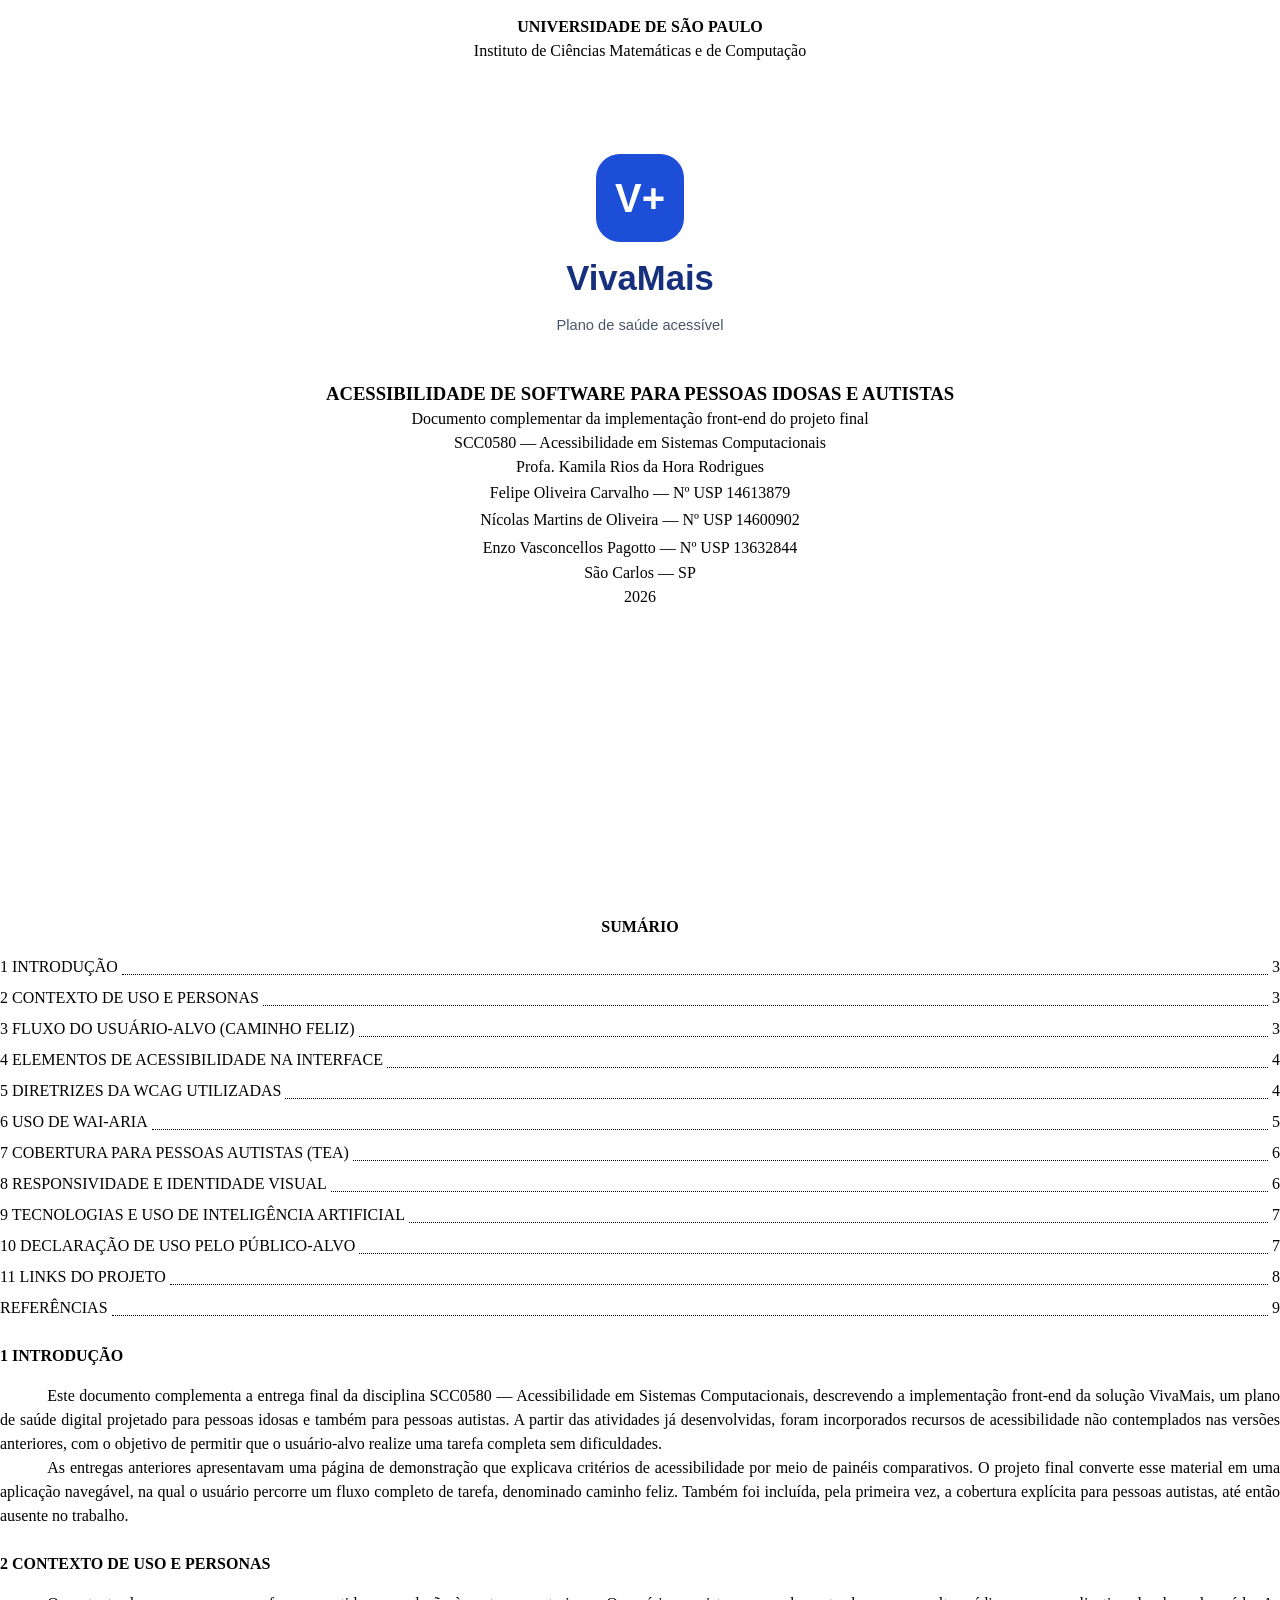
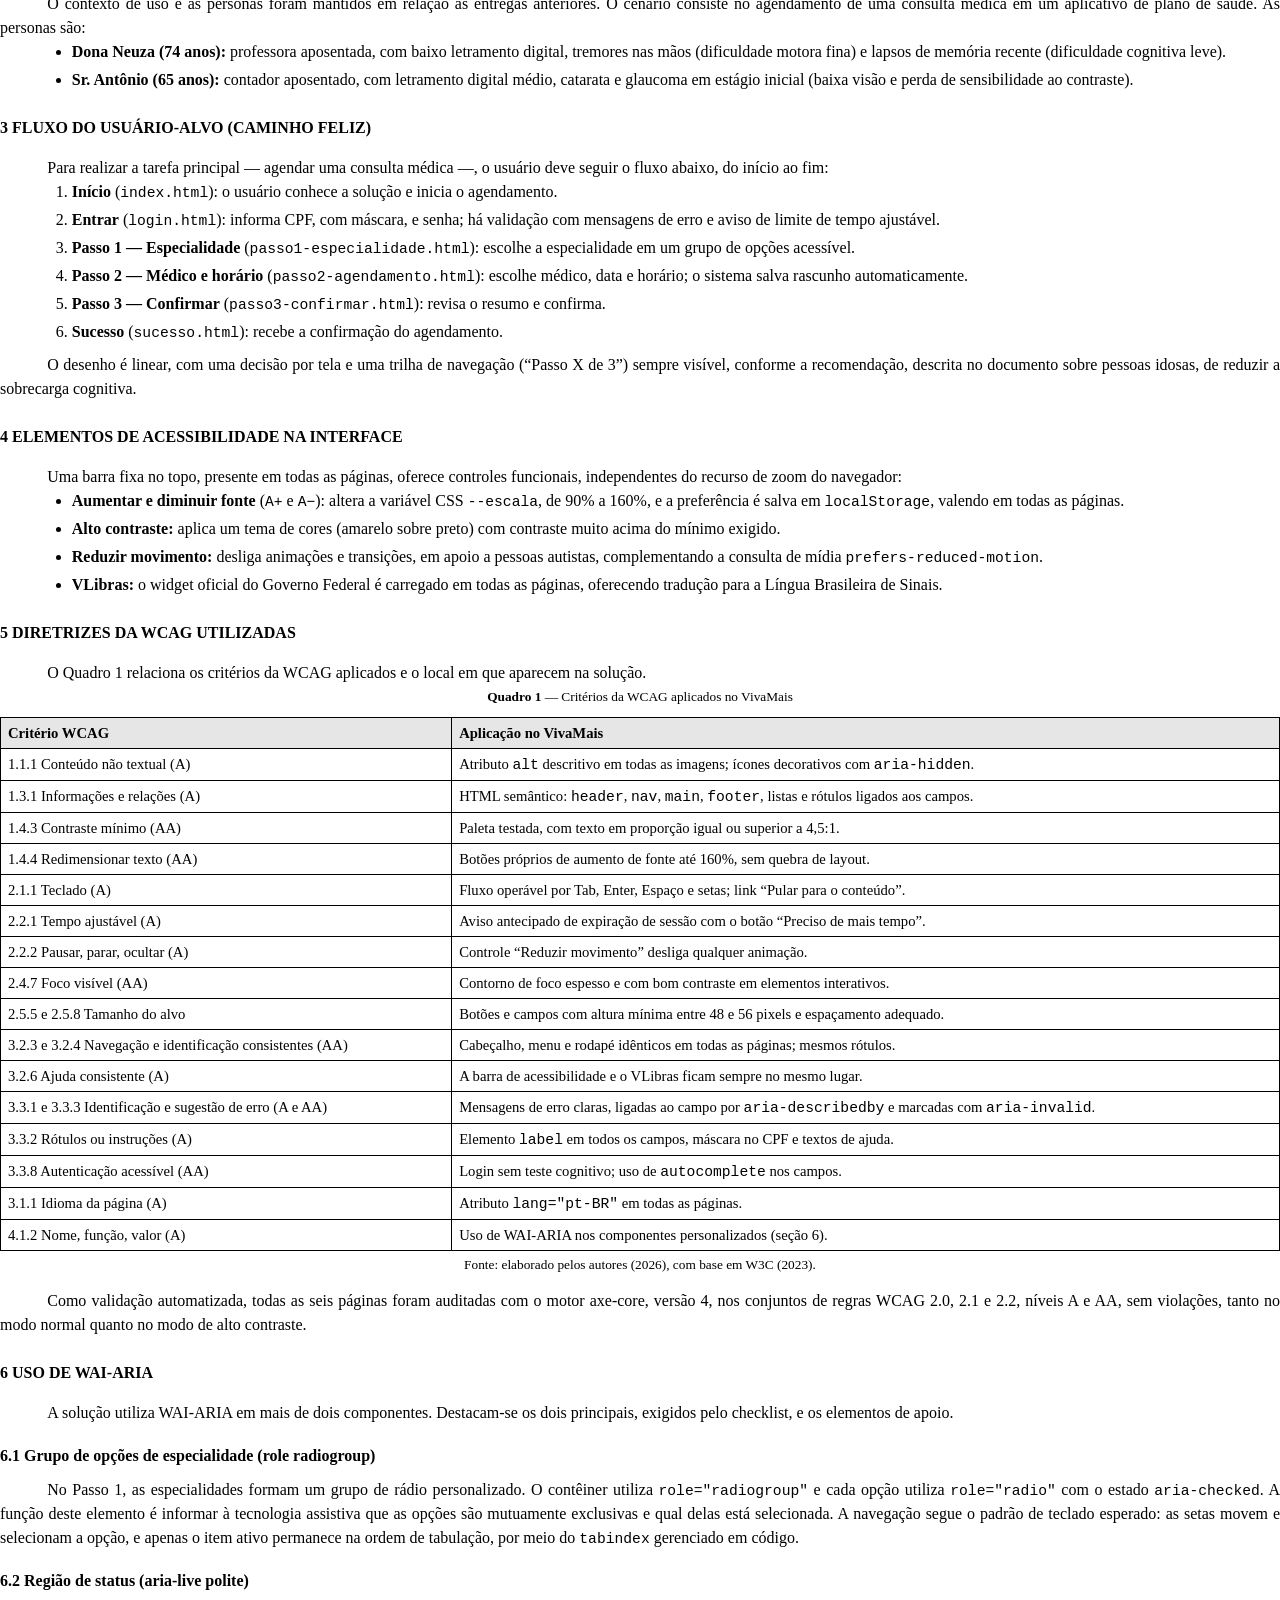
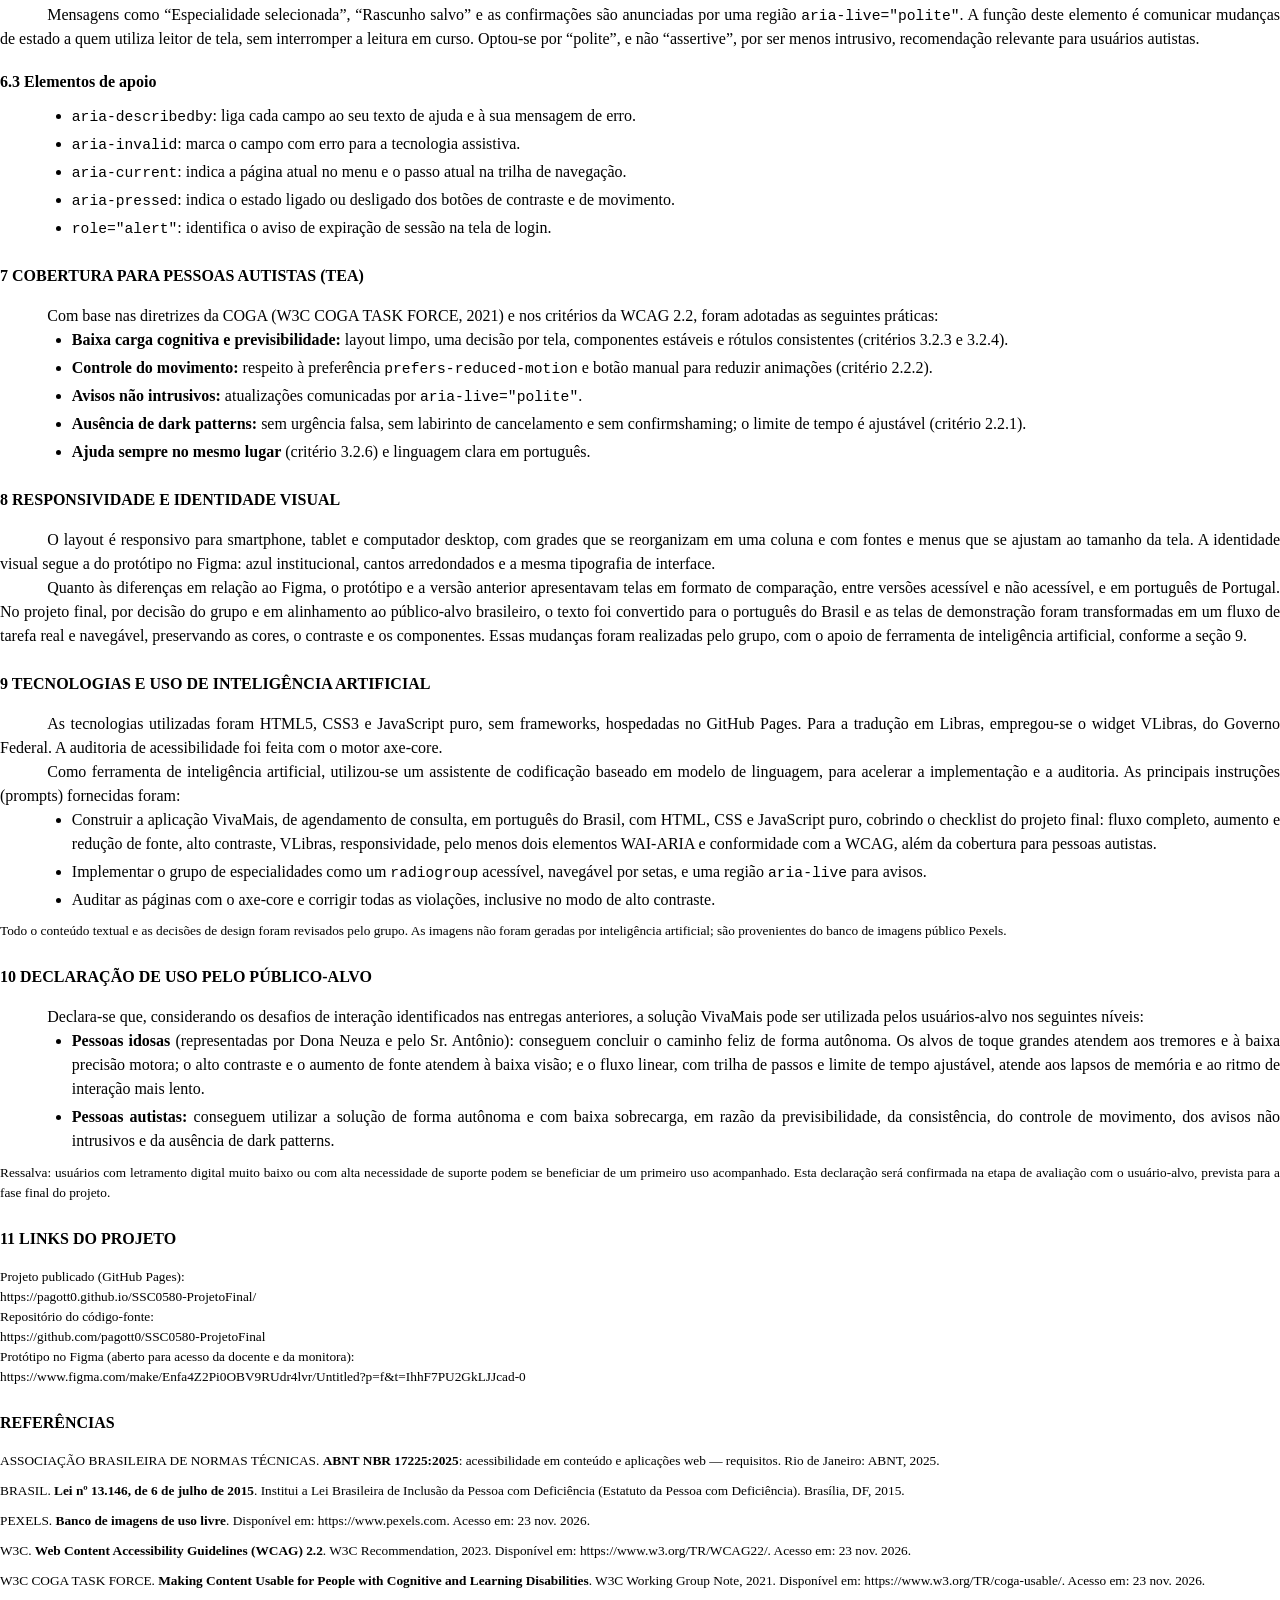
==== commit 1e43ac62: "Documento complementar: capa única (remove folha de rosto duplicada) e ajuste de paginação" ====
--- a/documento-complementar.html
+++ b/documento-complementar.html
@@ -145,6 +145,9 @@
   <p class="titulo-trabalho">Acessibilidade de Software para Pessoas Idosas e Autistas</p>
   <p class="subtitulo-trabalho">Documento complementar da implementação front-end do projeto final</p>
 
+  <p class="disciplina">SCC0580 — Acessibilidade em Sistemas Computacionais</p>
+  <p class="prof">Profa. Kamila Rios da Hora Rodrigues</p>
+
   <p class="autores">
     Felipe Oliveira Carvalho — Nº USP 14613879<br>
     Nícolas Martins de Oliveira — Nº USP 14600902<br>
@@ -154,49 +157,22 @@
   <p class="local-ano">São Carlos — SP<br>2026</p>
 </section>
 
-<!-- ======================= FOLHA DE ROSTO ======================= -->
-<section class="folha">
-  <div class="topo-inst">
-    <p class="u">Universidade de São Paulo</p>
-    <p class="i">Instituto de Ciências Matemáticas e de Computação</p>
-  </div>
-
-  <p class="titulo-trabalho" style="margin-top:3.5cm">Acessibilidade de Software para Pessoas Idosas e Autistas</p>
-  <p class="subtitulo-trabalho">Documento complementar da implementação front-end do projeto final</p>
-
-  <p class="natureza" style="margin-top:2cm">
-    Documento complementar apresentado ao Instituto de Ciências
-    Matemáticas e de Computação da Universidade de São Paulo, como
-    requisito da entrega final da disciplina SCC0580 — Acessibilidade
-    em Sistemas Computacionais.<br><br>
-    Docente: Profa. Kamila Rios da Hora Rodrigues.
-  </p>
-
-  <p class="autores" style="margin-top:2.2cm">
-    Felipe Oliveira Carvalho — Nº USP 14613879<br>
-    Nícolas Martins de Oliveira — Nº USP 14600902<br>
-    Enzo Vasconcellos Pagotto — Nº USP 13632844
-  </p>
-
-  <p class="local-ano">São Carlos — SP<br>2026</p>
-</section>
-
 <!-- ========================== SUMÁRIO ========================== -->
 <section class="pagina-sumario">
   <p class="sumario-titulo">Sumário</p>
   <ul class="sumario">
-    <li><span>1 INTRODUÇÃO</span><span class="dots"></span><span>4</span></li>
-    <li><span>2 CONTEXTO DE USO E PERSONAS</span><span class="dots"></span><span>4</span></li>
-    <li><span>3 FLUXO DO USUÁRIO-ALVO (CAMINHO FELIZ)</span><span class="dots"></span><span>4</span></li>
-    <li><span>4 ELEMENTOS DE ACESSIBILIDADE NA INTERFACE</span><span class="dots"></span><span>5</span></li>
-    <li><span>5 DIRETRIZES DA WCAG UTILIZADAS</span><span class="dots"></span><span>5</span></li>
-    <li><span>6 USO DE WAI-ARIA</span><span class="dots"></span><span>6</span></li>
-    <li><span>7 COBERTURA PARA PESSOAS AUTISTAS (TEA)</span><span class="dots"></span><span>7</span></li>
-    <li><span>8 RESPONSIVIDADE E IDENTIDADE VISUAL</span><span class="dots"></span><span>7</span></li>
-    <li><span>9 TECNOLOGIAS E USO DE INTELIGÊNCIA ARTIFICIAL</span><span class="dots"></span><span>8</span></li>
-    <li><span>10 DECLARAÇÃO DE USO PELO PÚBLICO-ALVO</span><span class="dots"></span><span>8</span></li>
-    <li><span>11 LINKS DO PROJETO</span><span class="dots"></span><span>9</span></li>
-    <li><span>REFERÊNCIAS</span><span class="dots"></span><span>10</span></li>
+    <li><span>1 INTRODUÇÃO</span><span class="dots"></span><span>3</span></li>
+    <li><span>2 CONTEXTO DE USO E PERSONAS</span><span class="dots"></span><span>3</span></li>
+    <li><span>3 FLUXO DO USUÁRIO-ALVO (CAMINHO FELIZ)</span><span class="dots"></span><span>3</span></li>
+    <li><span>4 ELEMENTOS DE ACESSIBILIDADE NA INTERFACE</span><span class="dots"></span><span>4</span></li>
+    <li><span>5 DIRETRIZES DA WCAG UTILIZADAS</span><span class="dots"></span><span>4</span></li>
+    <li><span>6 USO DE WAI-ARIA</span><span class="dots"></span><span>5</span></li>
+    <li><span>7 COBERTURA PARA PESSOAS AUTISTAS (TEA)</span><span class="dots"></span><span>6</span></li>
+    <li><span>8 RESPONSIVIDADE E IDENTIDADE VISUAL</span><span class="dots"></span><span>6</span></li>
+    <li><span>9 TECNOLOGIAS E USO DE INTELIGÊNCIA ARTIFICIAL</span><span class="dots"></span><span>7</span></li>
+    <li><span>10 DECLARAÇÃO DE USO PELO PÚBLICO-ALVO</span><span class="dots"></span><span>7</span></li>
+    <li><span>11 LINKS DO PROJETO</span><span class="dots"></span><span>8</span></li>
+    <li><span>REFERÊNCIAS</span><span class="dots"></span><span>9</span></li>
   </ul>
 </section>
 
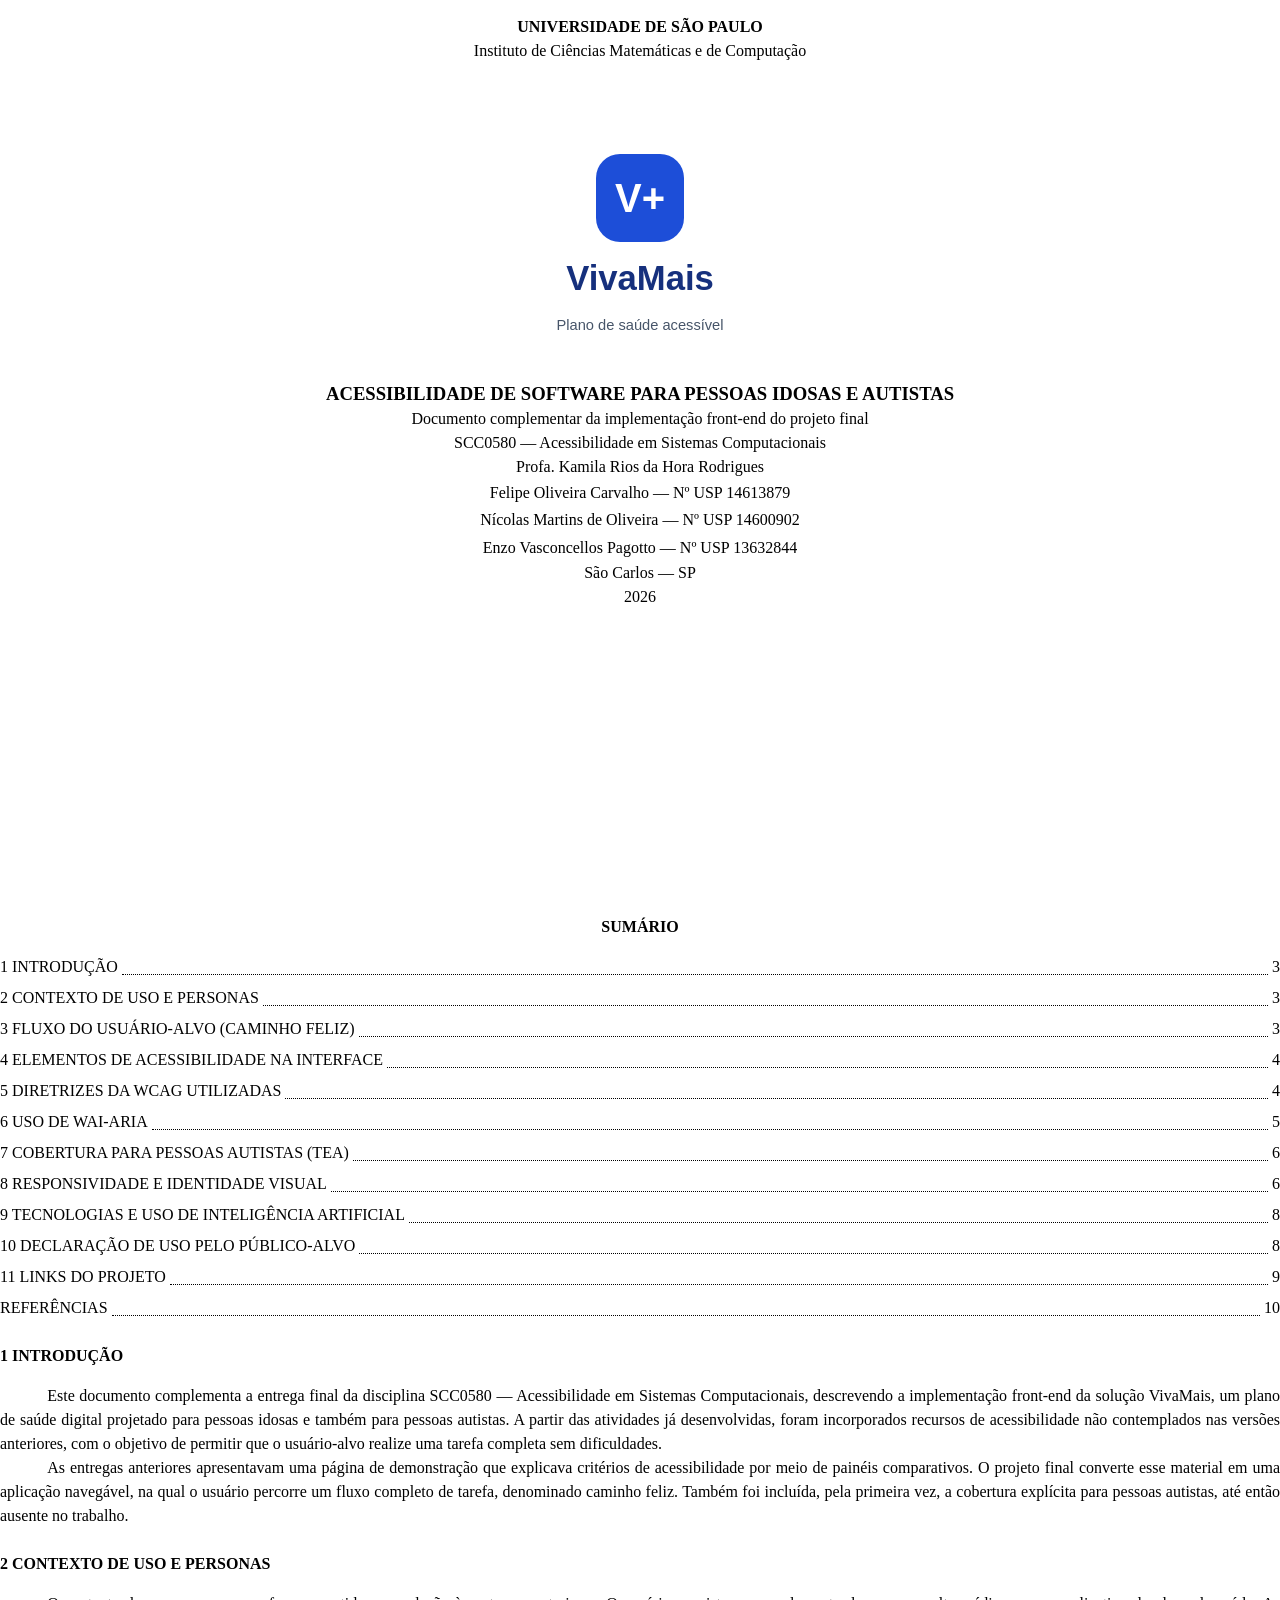
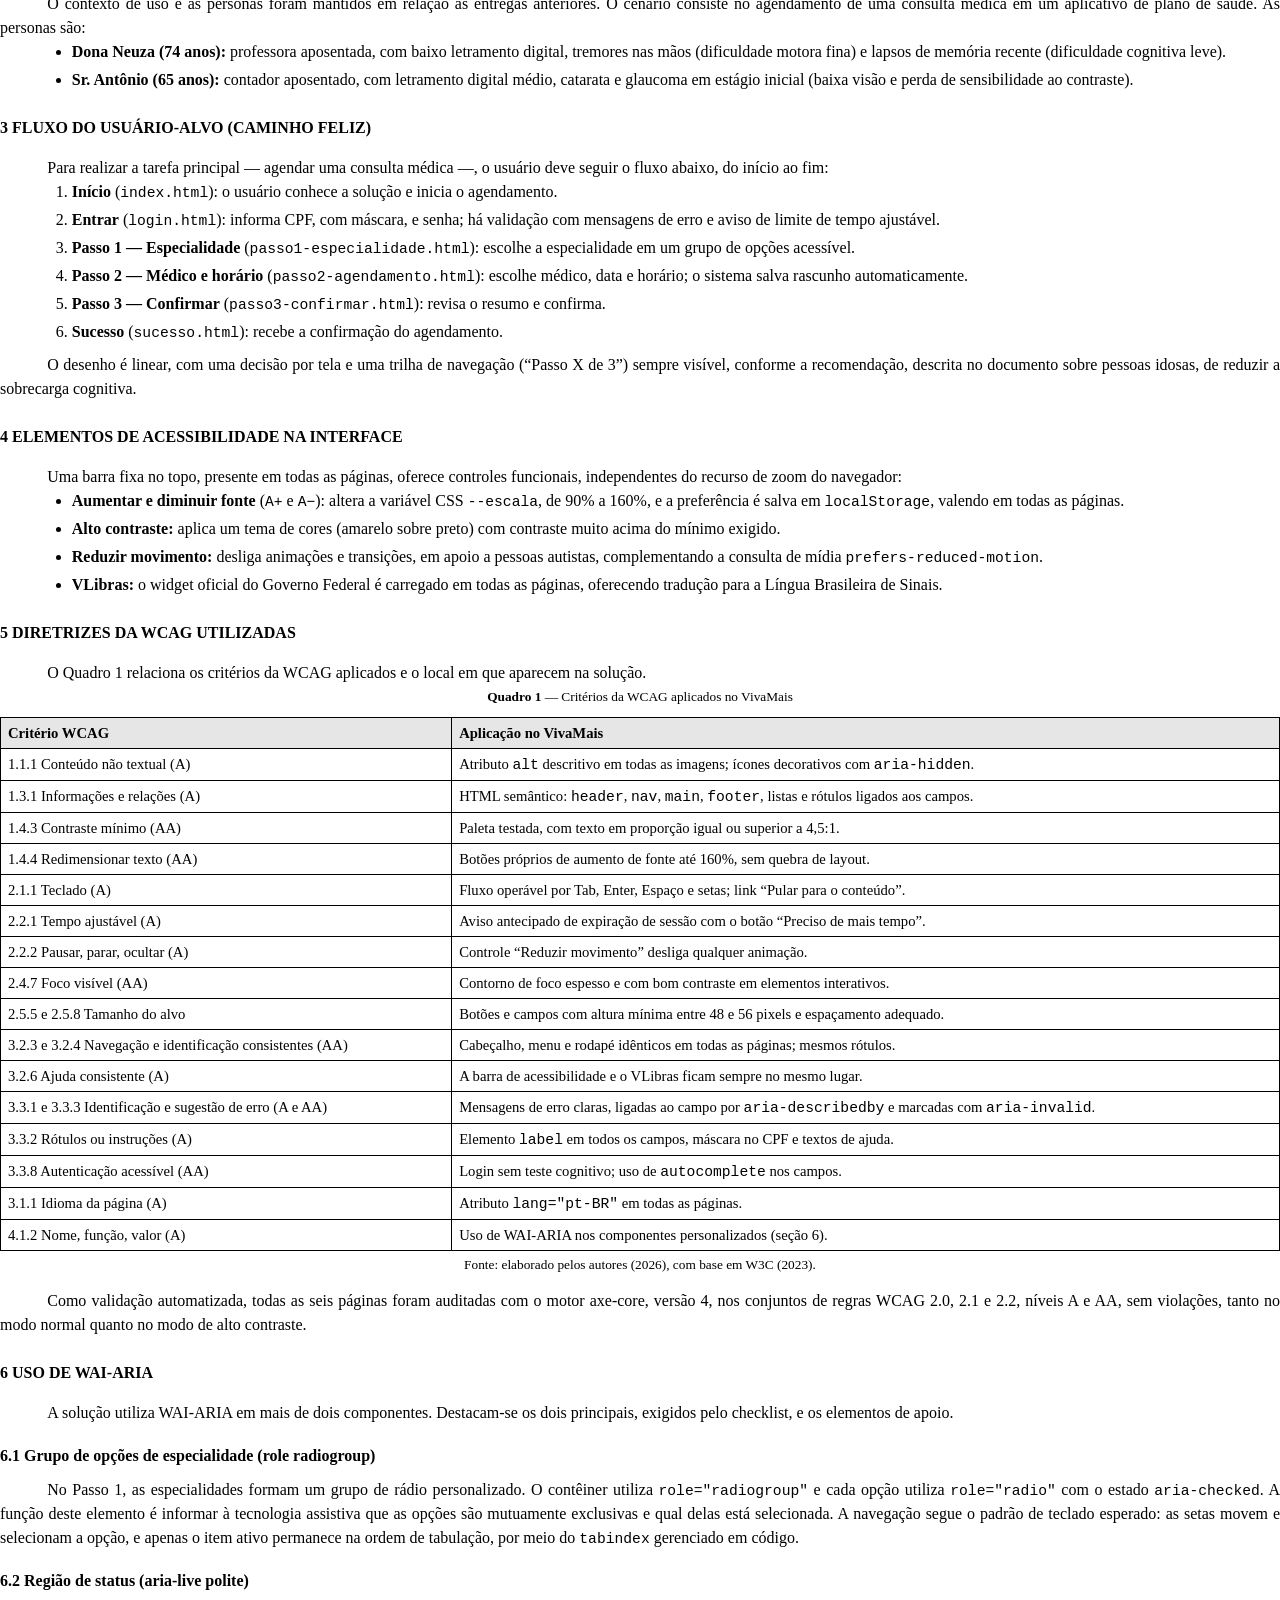
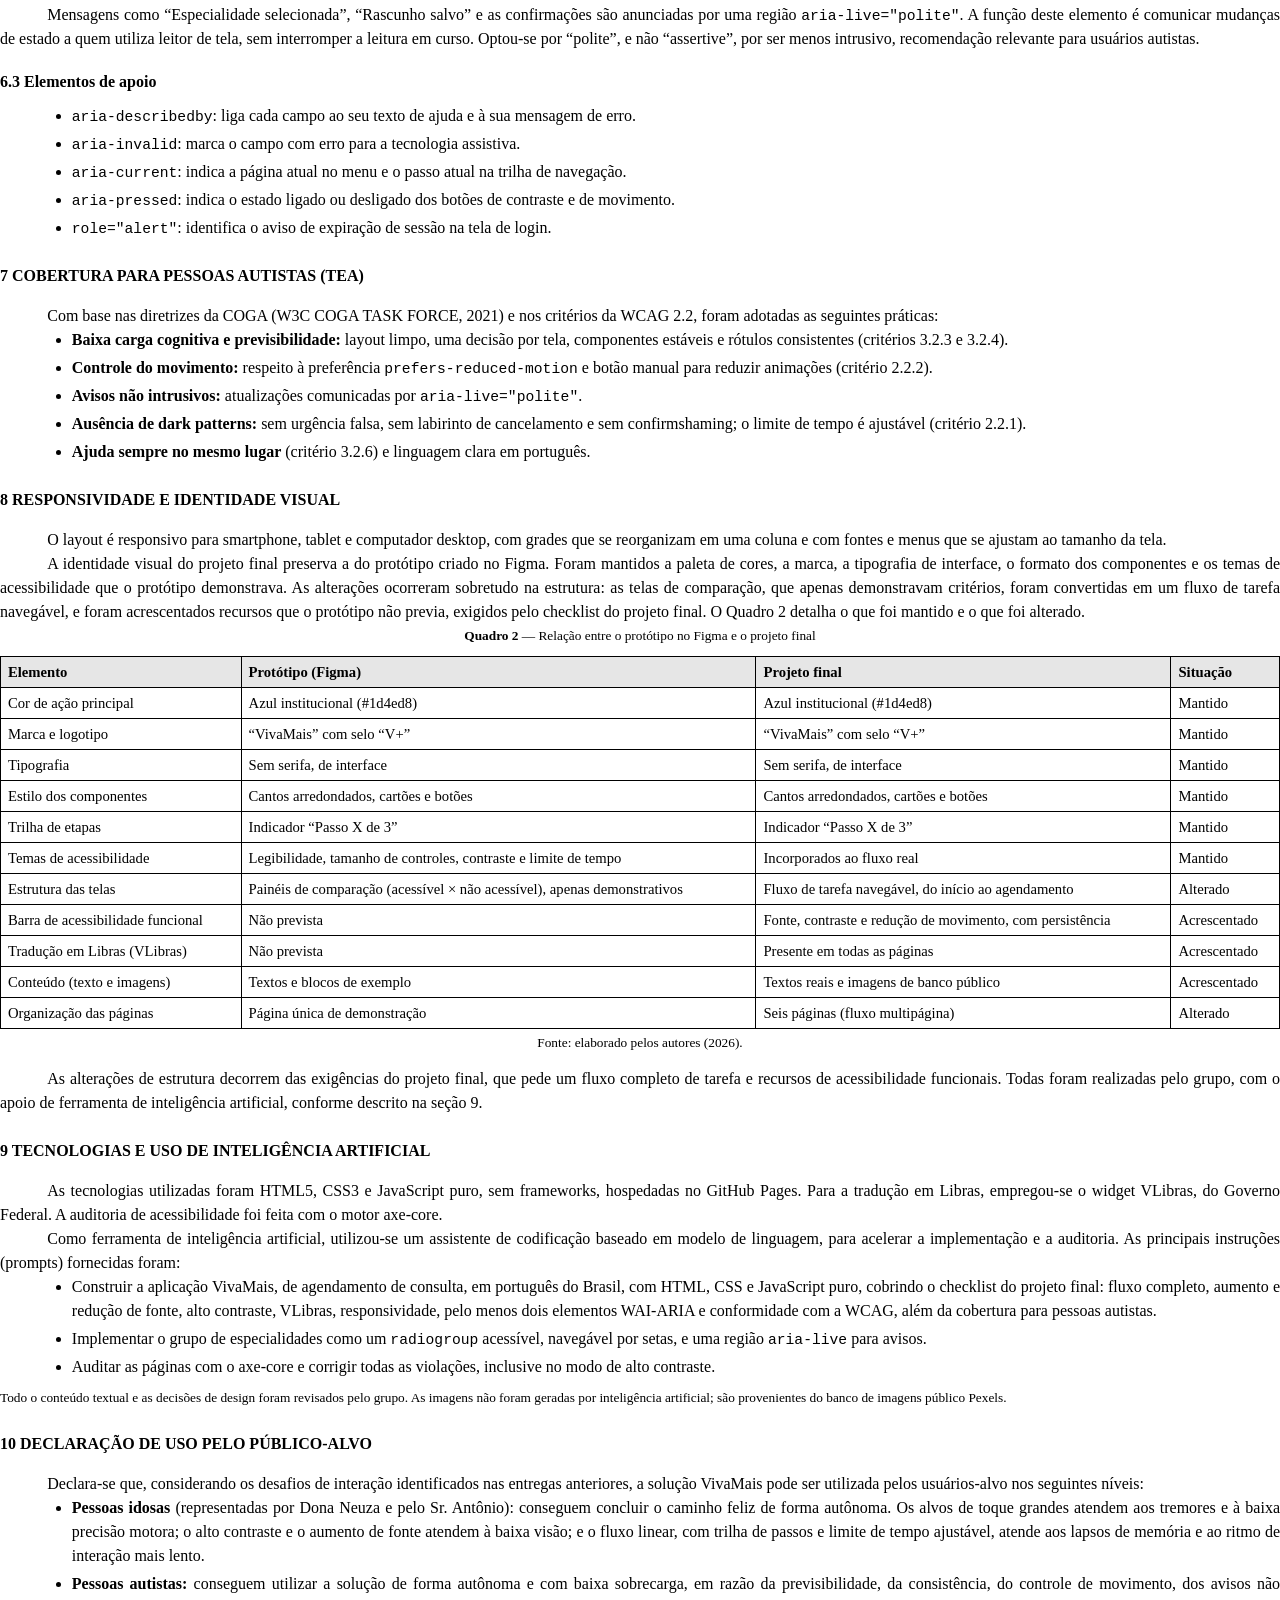
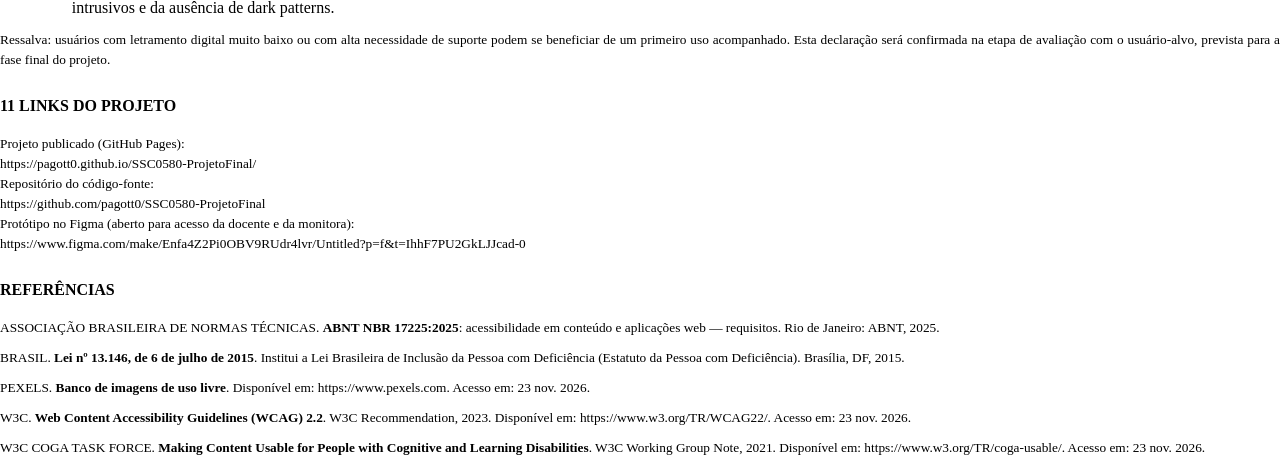
==== commit 8427e8f6: "Secao 8: remover mencao a idioma e detalhar em quadro o que foi mantido/alterado vs. Figma" ====
--- a/documento-complementar.html
+++ b/documento-complementar.html
@@ -169,10 +169,10 @@
     <li><span>6 USO DE WAI-ARIA</span><span class="dots"></span><span>5</span></li>
     <li><span>7 COBERTURA PARA PESSOAS AUTISTAS (TEA)</span><span class="dots"></span><span>6</span></li>
     <li><span>8 RESPONSIVIDADE E IDENTIDADE VISUAL</span><span class="dots"></span><span>6</span></li>
-    <li><span>9 TECNOLOGIAS E USO DE INTELIGÊNCIA ARTIFICIAL</span><span class="dots"></span><span>7</span></li>
-    <li><span>10 DECLARAÇÃO DE USO PELO PÚBLICO-ALVO</span><span class="dots"></span><span>7</span></li>
-    <li><span>11 LINKS DO PROJETO</span><span class="dots"></span><span>8</span></li>
-    <li><span>REFERÊNCIAS</span><span class="dots"></span><span>9</span></li>
+    <li><span>9 TECNOLOGIAS E USO DE INTELIGÊNCIA ARTIFICIAL</span><span class="dots"></span><span>8</span></li>
+    <li><span>10 DECLARAÇÃO DE USO PELO PÚBLICO-ALVO</span><span class="dots"></span><span>8</span></li>
+    <li><span>11 LINKS DO PROJETO</span><span class="dots"></span><span>9</span></li>
+    <li><span>REFERÊNCIAS</span><span class="dots"></span><span>10</span></li>
   </ul>
 </section>
 
@@ -319,17 +319,36 @@
 <h2>8 Responsividade e identidade visual</h2>
 <p>
   O layout é responsivo para smartphone, tablet e computador desktop, com grades que se reorganizam
-  em uma coluna e com fontes e menus que se ajustam ao tamanho da tela. A identidade visual segue a
-  do protótipo no Figma: azul institucional, cantos arredondados e a mesma tipografia de interface.
-</p>
-<p>
-  Quanto às diferenças em relação ao Figma, o protótipo e a versão anterior apresentavam telas em
-  formato de comparação, entre versões acessível e não acessível, e em português de Portugal. No
-  projeto final, por decisão do grupo e em alinhamento ao público-alvo brasileiro, o texto foi
-  convertido para o português do Brasil e as telas de demonstração foram transformadas em um fluxo
-  de tarefa real e navegável, preservando as cores, o contraste e os componentes. Essas mudanças
-  foram realizadas pelo grupo, com o apoio de ferramenta de inteligência artificial, conforme a
-  seção 9.
+  em uma coluna e com fontes e menus que se ajustam ao tamanho da tela.
+</p>
+<p>
+  A identidade visual do projeto final preserva a do protótipo criado no Figma. Foram mantidos a
+  paleta de cores, a marca, a tipografia de interface, o formato dos componentes e os temas de
+  acessibilidade que o protótipo demonstrava. As alterações ocorreram sobretudo na estrutura: as
+  telas de comparação, que apenas demonstravam critérios, foram convertidas em um fluxo de tarefa
+  navegável, e foram acrescentados recursos que o protótipo não previa, exigidos pelo checklist do
+  projeto final. O Quadro 2 detalha o que foi mantido e o que foi alterado.
+</p>
+<p class="legenda"><strong>Quadro 2</strong> — Relação entre o protótipo no Figma e o projeto final</p>
+<table>
+  <tr><th>Elemento</th><th>Protótipo (Figma)</th><th>Projeto final</th><th>Situação</th></tr>
+  <tr><td>Cor de ação principal</td><td>Azul institucional (#1d4ed8)</td><td>Azul institucional (#1d4ed8)</td><td>Mantido</td></tr>
+  <tr><td>Marca e logotipo</td><td>“VivaMais” com selo “V+”</td><td>“VivaMais” com selo “V+”</td><td>Mantido</td></tr>
+  <tr><td>Tipografia</td><td>Sem serifa, de interface</td><td>Sem serifa, de interface</td><td>Mantido</td></tr>
+  <tr><td>Estilo dos componentes</td><td>Cantos arredondados, cartões e botões</td><td>Cantos arredondados, cartões e botões</td><td>Mantido</td></tr>
+  <tr><td>Trilha de etapas</td><td>Indicador “Passo X de 3”</td><td>Indicador “Passo X de 3”</td><td>Mantido</td></tr>
+  <tr><td>Temas de acessibilidade</td><td>Legibilidade, tamanho de controles, contraste e limite de tempo</td><td>Incorporados ao fluxo real</td><td>Mantido</td></tr>
+  <tr><td>Estrutura das telas</td><td>Painéis de comparação (acessível × não acessível), apenas demonstrativos</td><td>Fluxo de tarefa navegável, do início ao agendamento</td><td>Alterado</td></tr>
+  <tr><td>Barra de acessibilidade funcional</td><td>Não prevista</td><td>Fonte, contraste e redução de movimento, com persistência</td><td>Acrescentado</td></tr>
+  <tr><td>Tradução em Libras (VLibras)</td><td>Não prevista</td><td>Presente em todas as páginas</td><td>Acrescentado</td></tr>
+  <tr><td>Conteúdo (texto e imagens)</td><td>Textos e blocos de exemplo</td><td>Textos reais e imagens de banco público</td><td>Acrescentado</td></tr>
+  <tr><td>Organização das páginas</td><td>Página única de demonstração</td><td>Seis páginas (fluxo multipágina)</td><td>Alterado</td></tr>
+</table>
+<p class="fonte">Fonte: elaborado pelos autores (2026).</p>
+<p>
+  As alterações de estrutura decorrem das exigências do projeto final, que pede um fluxo completo de
+  tarefa e recursos de acessibilidade funcionais. Todas foram realizadas pelo grupo, com o apoio de
+  ferramenta de inteligência artificial, conforme descrito na seção 9.
 </p>
 
 <h2>9 Tecnologias e uso de inteligência artificial</h2>
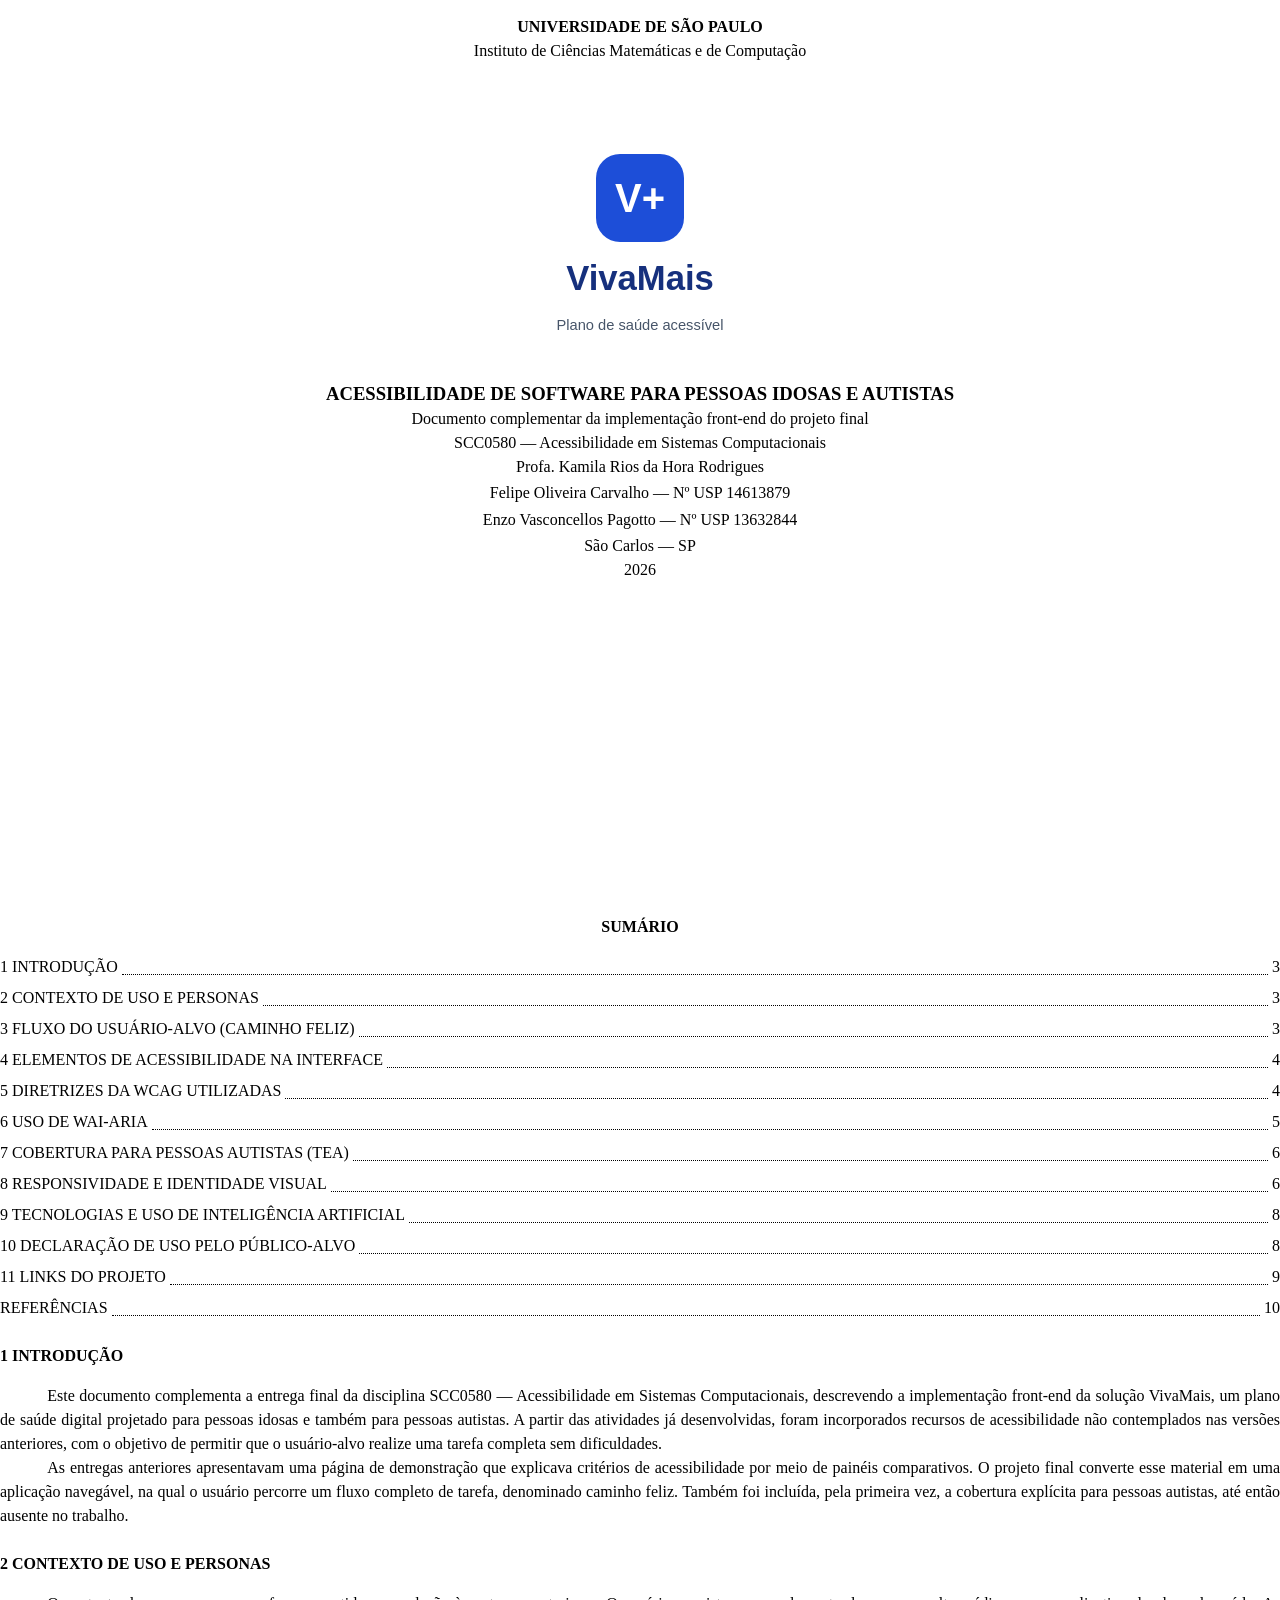
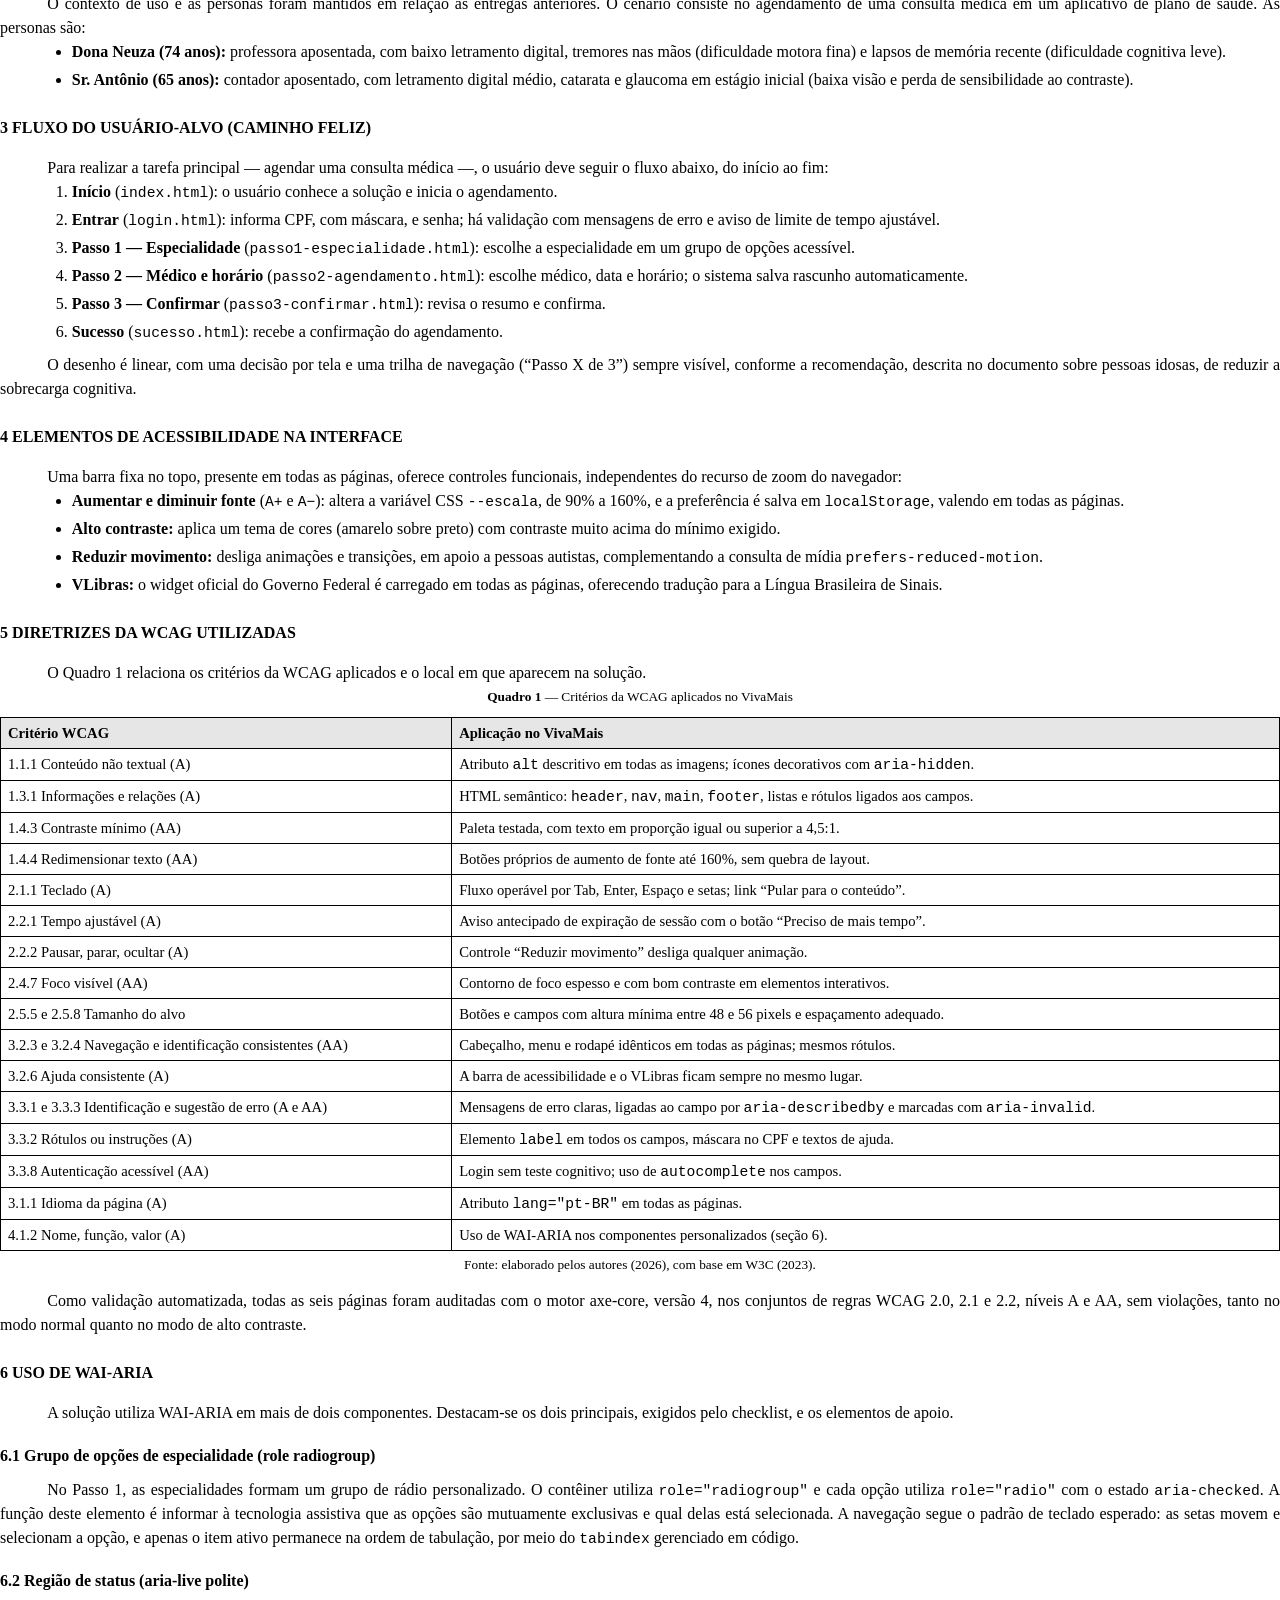
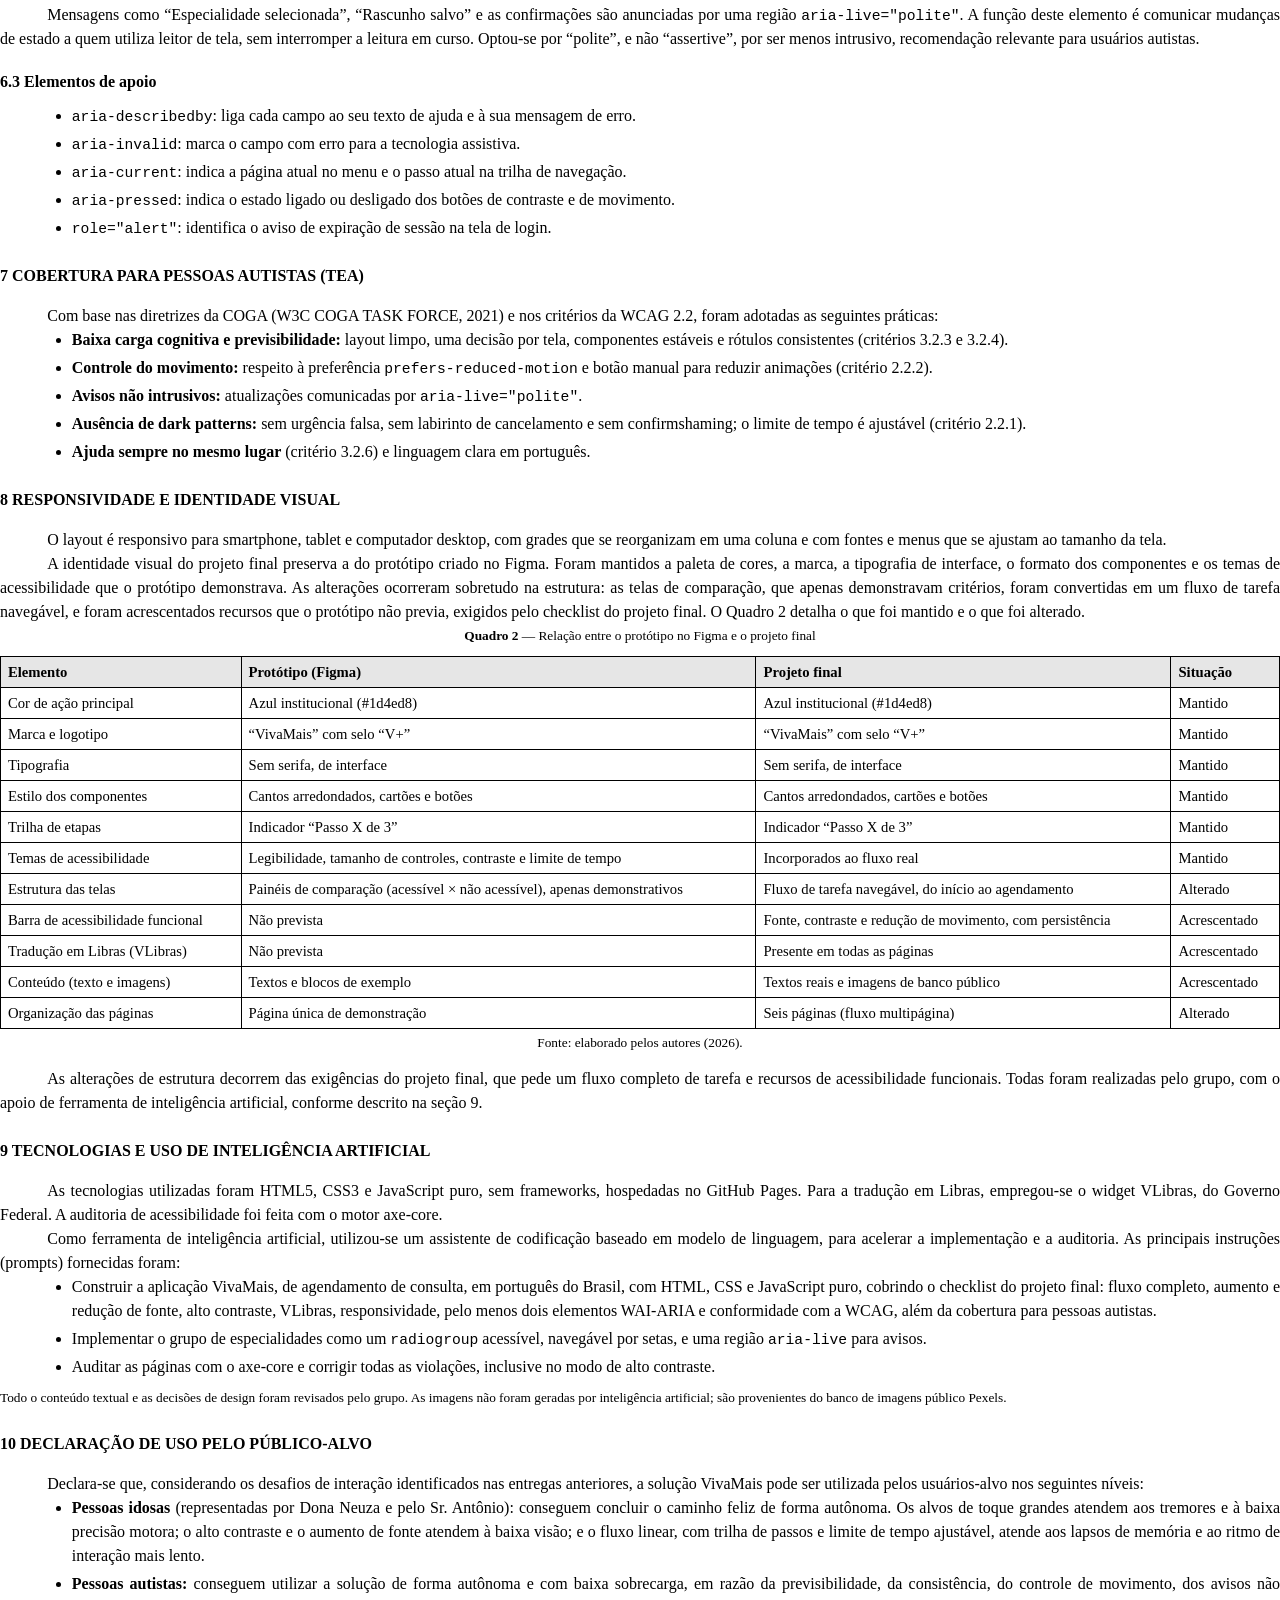
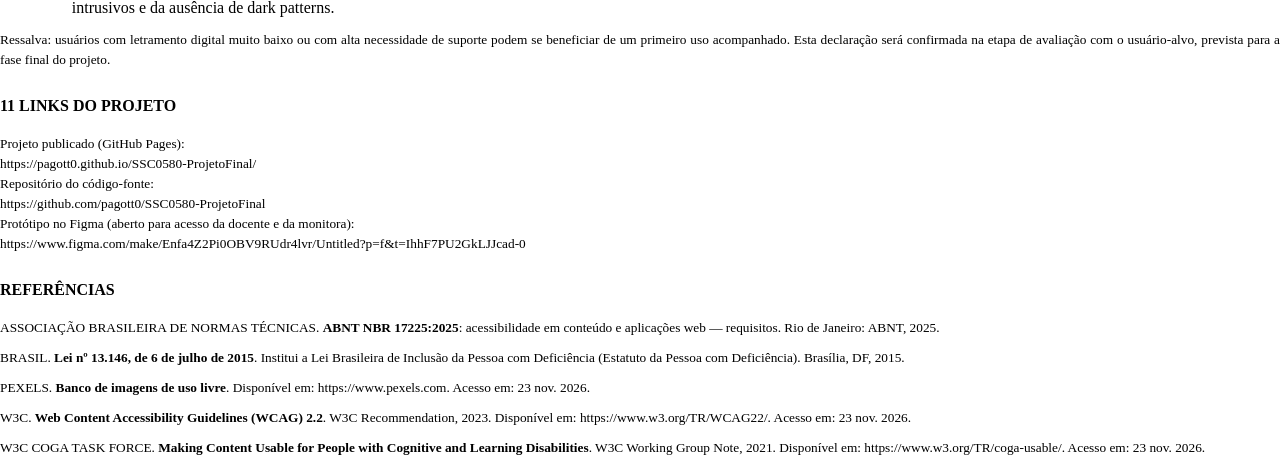
==== commit cfa4fd8b: "Remover autor que nao faz mais parte do grupo" ====
--- a/documento-complementar.html
+++ b/documento-complementar.html
@@ -150,7 +150,6 @@
 
   <p class="autores">
     Felipe Oliveira Carvalho — Nº USP 14613879<br>
-    Nícolas Martins de Oliveira — Nº USP 14600902<br>
     Enzo Vasconcellos Pagotto — Nº USP 13632844
   </p>
 
